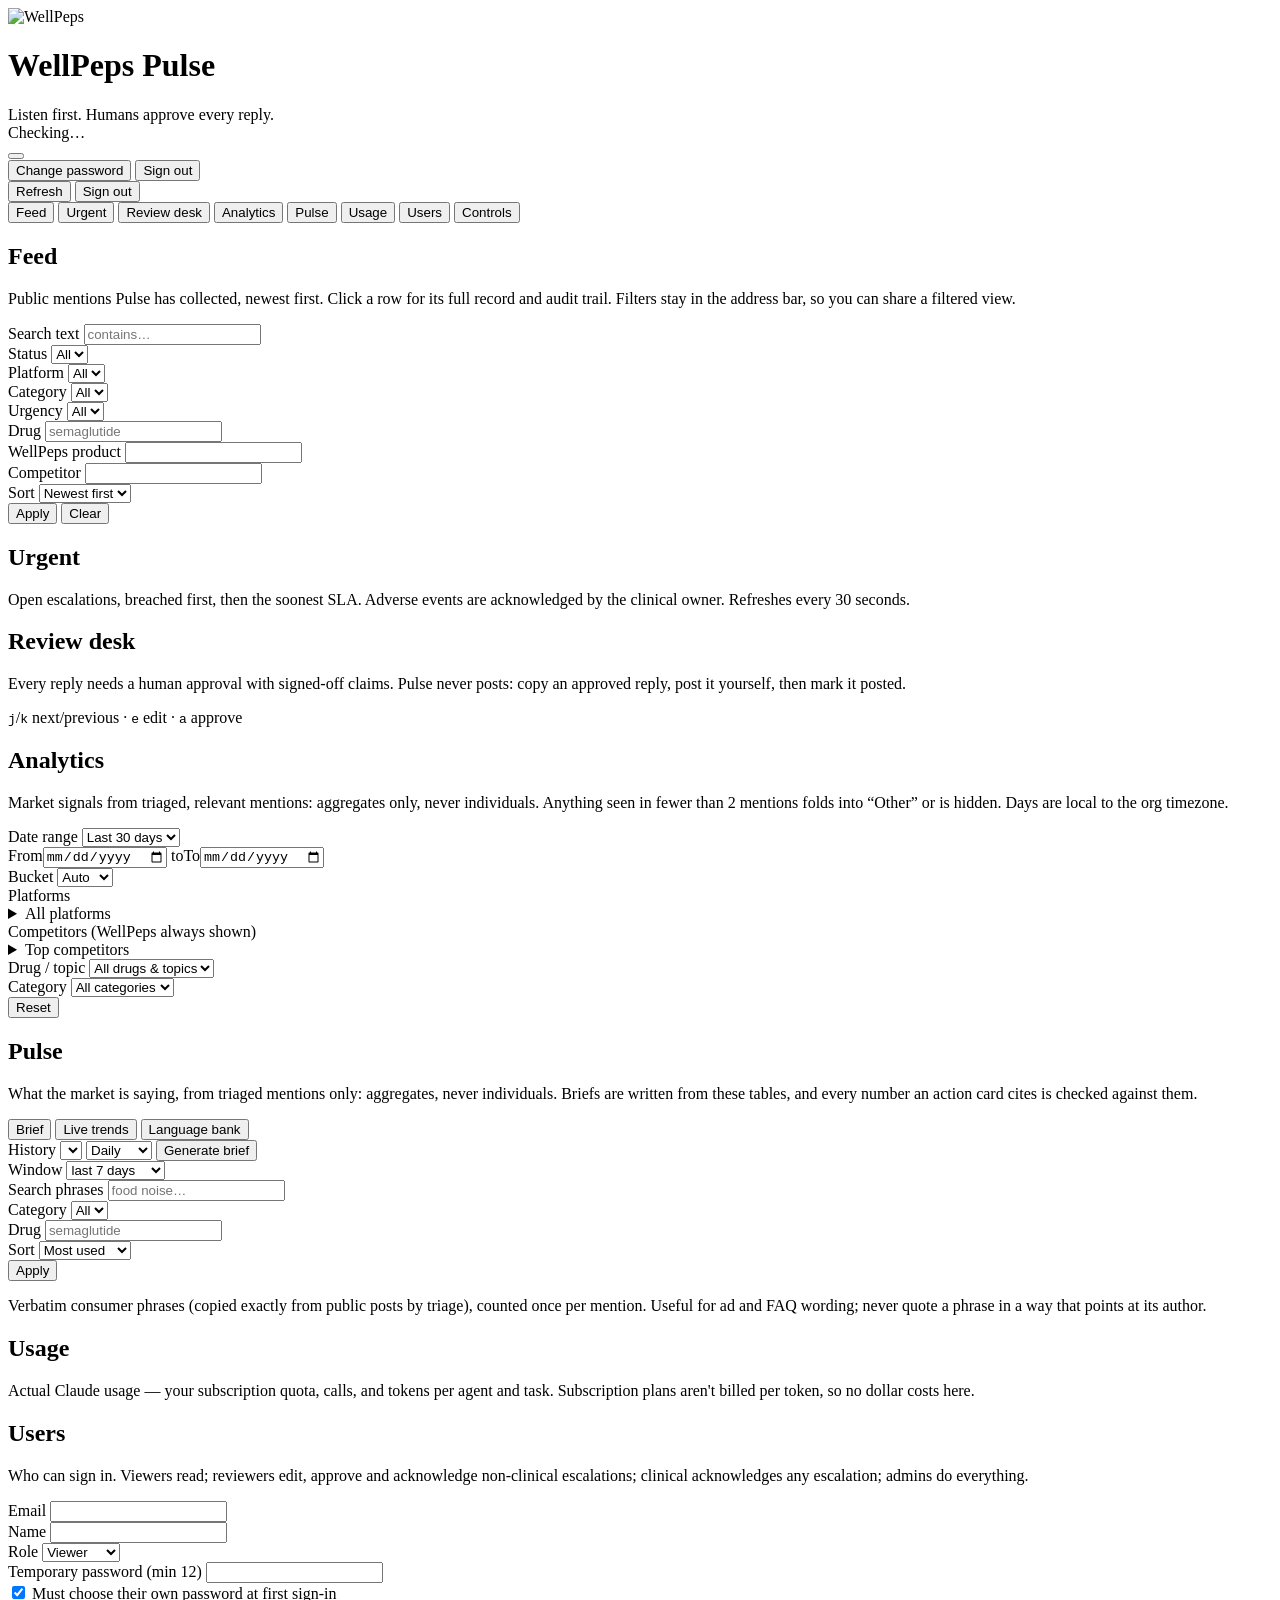
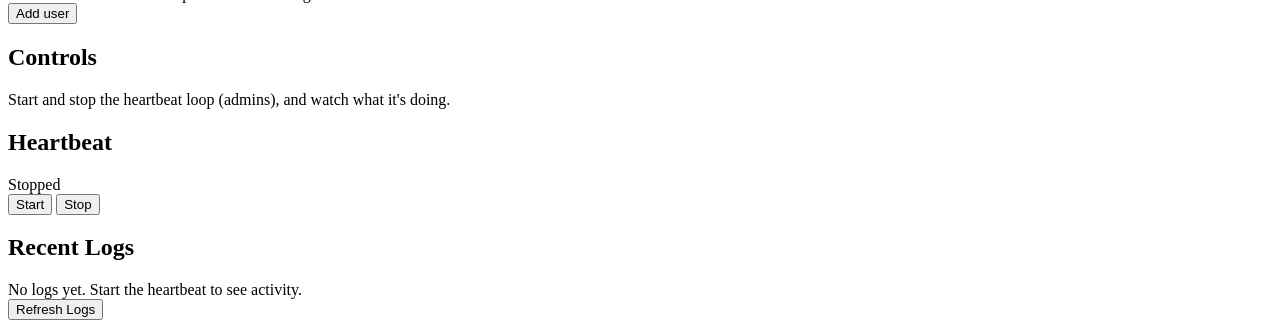
==== harvey/web/index.html @ 79c63e7a "feat: change and reset passwords with forced change on first sign-in - Change my password: header us" ====
<!DOCTYPE html>
<html lang="en">
<head>
<meta charset="UTF-8">
<meta name="viewport" content="width=device-width, initial-scale=1.0">
<title>WellPeps Pulse</title>
<link rel="icon" type="image/png" sizes="32x32" href="/static/brand/favicon-32.png">
<link rel="apple-touch-icon" href="/static/brand/favicon-180.png">
<link rel="preload" href="/static/fonts/inter-latin-400-normal.woff2" as="font" type="font/woff2" crossorigin>
<link rel="stylesheet" href="/static/app.css">
</head>
<body>

<header>
  <div class="brand">
    <img class="brand-logo" src="/static/brand/wellpeps-logo.png" width="183" height="36" alt="WellPeps">
    <div class="brand-text">
      <h1><span class="visually-hidden">WellPeps </span>Pulse</h1>
      <div class="tagline">Listen first. Humans approve every reply.</div>
    </div>
  </div>
  <div class="header-controls">
    <div class="harvey-status" id="header-status">
      <span class="status-dot stopped" id="header-dot"></span>
      <span id="header-status-text">Checking…</span>
    </div>
    <div class="user-menu-wrap">
      <button type="button" class="user-chip" id="user-chip" data-action="user-menu" aria-haspopup="menu"
        aria-expanded="false" aria-controls="user-menu"></button>
      <div class="user-menu hidden" id="user-menu" role="menu" aria-label="Account">
        <button type="button" role="menuitem" data-action="pw-open">Change password</button>
        <button type="button" role="menuitem" data-action="logout">Sign out</button>
      </div>
    </div>
    <button class="refresh-btn" data-action="refresh">Refresh</button>
    <button class="refresh-btn" data-action="logout">Sign out</button>
  </div>
</header>

<nav aria-label="Sections">
  <button class="active" data-tab="feed" aria-current="page">Feed</button>
  <button data-tab="urgent">Urgent<span class="nav-count" id="nav-urgent" aria-label="open urgent items"></span></button>
  <button data-tab="review">Review desk<span class="nav-count" id="nav-review"></span></button>
  <button data-tab="analytics">Analytics</button>
  <button data-tab="pulse">Pulse</button>
  <button data-tab="usage">Usage</button>
  <button data-tab="users" class="hidden" id="nav-users">Users</button>
  <button data-tab="controls">Controls</button>
</nav>

<main>

<!-- Feed: every collected mention -->
<div id="feed" class="section active">
  <div class="section-head">
    <h2>Feed</h2>
    <p>Public mentions Pulse has collected, newest first. Click a row for its full record and audit trail. Filters stay in the address bar, so you can share a filtered view.</p>
  </div>
  <div class="urgent-banner hidden" id="urgent-banner" role="status"></div>
  <form class="form-row" id="feed-filters">
    <div class="form-group"><label class="form-label" for="f-q">Search text</label>
      <input class="form-input" id="f-q" name="q" type="search" placeholder="contains…"></div>
    <div class="form-group"><label class="form-label" for="f-status">Status</label>
      <select class="form-input" id="f-status" name="status"><option value="">All</option></select></div>
    <div class="form-group"><label class="form-label" for="f-platform">Platform</label>
      <select class="form-input" id="f-platform" name="platform"><option value="">All</option></select></div>
    <div class="form-group"><label class="form-label" for="f-category">Category</label>
      <select class="form-input" id="f-category" name="category"><option value="">All</option></select></div>
    <div class="form-group"><label class="form-label" for="f-urgency">Urgency</label>
      <select class="form-input" id="f-urgency" name="urgency"><option value="">All</option></select></div>
    <div class="form-group"><label class="form-label" for="f-drug">Drug</label>
      <input class="form-input" id="f-drug" name="drug" placeholder="semaglutide"></div>
    <div class="form-group"><label class="form-label" for="f-product">WellPeps product</label>
      <input class="form-input" id="f-product" name="product"></div>
    <div class="form-group"><label class="form-label" for="f-competitor">Competitor</label>
      <input class="form-input" id="f-competitor" name="competitor"></div>
    <div class="form-group fg-narrow"><label class="form-label" for="f-sort">Sort</label>
      <select class="form-input" id="f-sort" name="sort"><option value="newest">Newest first</option><option value="oldest">Oldest first</option></select></div>
    <div class="form-group form-actions"><button class="btn btn-secondary" type="submit">Apply</button>
      <button class="btn btn-ghost" type="button" data-action="feed-clear">Clear</button></div>
  </form>
  <div id="feed-summary" class="breakdown"></div>
  <div id="feed-list"></div>
  <div class="pager" id="feed-pager"></div>
</div>


<!-- Urgent: open escalations, breached first -->
<div id="urgent" class="section">
  <div class="section-head">
    <h2>Urgent</h2>
    <p>Open escalations, breached first, then the soonest SLA. Adverse events are acknowledged by the clinical owner. Refreshes every 30 seconds.</p>
  </div>
  <div id="urgent-list"></div>
</div>

<!-- Review desk: drafts waiting on a human, and approved replies to post by hand -->
<div id="review" class="section">
  <div class="section-head">
    <h2>Review desk</h2>
    <p>Every reply needs a human approval with signed-off claims. Pulse never posts: copy an approved reply, post it yourself, then mark it posted.</p>
  </div>
  <div class="desk">
    <div class="desk-list" id="review-list"></div>
    <div class="desk-pane" id="review-pane"></div>
  </div>
  <p class="kbd-hint"><kbd>j</kbd>/<kbd>k</kbd> next/previous &middot; <kbd>e</kbd> edit &middot; <kbd>a</kbd> approve</p>
</div>

<!-- Analytics: graphic market intelligence (aggregates only) -->
<div id="analytics" class="section">
  <div class="section-head">
    <h2>Analytics</h2>
    <p>Market signals from triaged, relevant mentions: aggregates only, never individuals. Anything seen in fewer than 2 mentions folds into “Other” or is hidden. Days are local to <span id="an-tz">the org timezone</span>.</p>
  </div>
  <form class="an-filters" id="an-filters" aria-label="Analytics filters">
    <div class="form-group"><label class="form-label" for="an-range">Date range</label>
      <select class="form-input" id="an-range">
        <option value="7">Last 7 days</option><option value="30" selected>Last 30 days</option>
        <option value="90">Last 90 days</option><option value="custom">Custom…</option>
      </select></div>
    <div class="form-group an-custom hidden" id="an-custom">
      <span class="an-dates"><label class="visually-hidden" for="an-from">From</label><input class="form-input" type="date" id="an-from">
      <span class="muted">to</span><label class="visually-hidden" for="an-to">To</label><input class="form-input" type="date" id="an-to"></span></div>
    <div class="form-group"><label class="form-label" for="an-bucket">Bucket</label>
      <select class="form-input" id="an-bucket">
        <option value="auto">Auto</option><option value="day">Day</option><option value="week">Week</option>
      </select></div>
    <div class="form-group"><span class="form-label" id="an-platform-label">Platforms</span>
      <details class="multi" aria-labelledby="an-platform-label"><summary class="form-input" id="an-platform-sum">All platforms</summary>
        <div class="check-list" id="an-platform-list"></div></details></div>
    <div class="form-group"><span class="form-label" id="an-competitor-label">Competitors <span class="muted">(WellPeps always shown)</span></span>
      <details class="multi" aria-labelledby="an-competitor-label"><summary class="form-input" id="an-competitor-sum">Top competitors</summary>
        <div class="check-list" id="an-competitor-list"></div></details></div>
    <div class="form-group"><label class="form-label" for="an-drug">Drug / topic</label>
      <select class="form-input" id="an-drug"><option value="">All drugs &amp; topics</option></select></div>
    <div class="form-group"><label class="form-label" for="an-category">Category</label>
      <select class="form-input" id="an-category"><option value="">All categories</option></select></div>
    <div class="form-group form-actions"><button class="btn btn-ghost" type="button" data-action="an-reset">Reset</button></div>
  </form>
  <p class="an-error hidden" id="an-error" role="alert"></p>
  <div class="an-tiles" id="an-tiles" aria-live="polite"></div>
  <div class="an-grid" id="an-grid"></div>
</div>

<!-- Pulse: market trends, briefs, language bank (aggregates only) -->
<div id="pulse" class="section">
  <div class="section-head">
    <h2>Pulse</h2>
    <p>What the market is saying, from triaged mentions only: aggregates, never individuals. Briefs are written from these tables, and every number an action card cites is checked against them.</p>
  </div>
  <div class="pulse-bar">
    <div class="seg" role="tablist">
      <button class="active" data-action="pulse-view" data-view="brief">Brief</button>
      <button data-action="pulse-view" data-view="live">Live trends</button>
      <button data-action="pulse-view" data-view="bank">Language bank</button>
    </div>
    <div class="pulse-tools" id="pulse-brief-tools">
      <label class="form-label" for="pulse-history">History</label>
      <select class="form-input" id="pulse-history"></select>
      <span class="admin-only hidden" id="pulse-generate-tools">
        <select class="form-input" id="pulse-period" aria-label="Brief period">
          <option value="daily">Daily</option><option value="weekly">Weekly</option>
        </select>
        <button class="btn btn-secondary btn-sm" data-action="pulse-generate">Generate brief</button>
      </span>
    </div>
    <div class="pulse-tools hidden" id="pulse-live-tools">
      <label class="form-label" for="pulse-days">Window</label>
      <select class="form-input" id="pulse-days">
        <option value="1">last 24 hours</option><option value="7" selected>last 7 days</option>
        <option value="30">last 30 days</option>
      </select>
    </div>
  </div>
  <div class="pulse-view" id="pulse-brief"></div>
  <div class="pulse-view hidden" id="pulse-live"></div>
  <div class="pulse-view hidden" id="pulse-bank">
    <form class="form-row" id="bank-filters">
      <div class="form-group"><label class="form-label" for="b-q">Search phrases</label>
        <input class="form-input" id="b-q" name="q" type="search" placeholder="food noise…"></div>
      <div class="form-group"><label class="form-label" for="b-category">Category</label>
        <select class="form-input" id="b-category" name="category"><option value="">All</option></select></div>
      <div class="form-group"><label class="form-label" for="b-drug">Drug</label>
        <input class="form-input" id="b-drug" name="drug" placeholder="semaglutide"></div>
      <div class="form-group"><label class="form-label" for="b-sort">Sort</label>
        <select class="form-input" id="b-sort" name="sort"><option value="count">Most used</option><option value="recent">Most recent</option></select></div>
      <div class="form-group"><button class="btn btn-secondary" type="submit">Apply</button></div>
    </form>
    <p class="muted bank-note">Verbatim consumer phrases (copied exactly from public posts by triage), counted once per mention. Useful for ad and FAQ wording; never quote a phrase in a way that points at its author.</p>
    <div id="bank-list"></div>
    <div class="pager" id="bank-pager"></div>
  </div>
</div>

<!-- Usage -->
<div id="usage" class="section">
  <div class="section-head"><h2>Usage</h2><p>Actual Claude usage — your subscription quota, calls, and tokens per agent and task. Subscription plans aren't billed per token, so no dollar costs here.</p></div>
  <div id="usage-quota" class="card hidden"></div>
  <div class="stats-grid" id="usage-stats"></div>
  <div class="card hidden" id="usage-daily"></div>
  <div id="usage-tables"></div>
</div>

<!-- Users (admin) -->
<div id="users" class="section">
  <div class="section-head"><h2>Users</h2><p>Who can sign in. Viewers read; reviewers edit, approve and acknowledge non-clinical escalations; clinical acknowledges any escalation; admins do everything.</p></div>
  <form class="card form-row" id="user-form">
    <div class="form-group"><label class="form-label" for="u-email">Email</label>
      <input class="form-input" id="u-email" name="email" type="email" required></div>
    <div class="form-group"><label class="form-label" for="u-name">Name</label>
      <input class="form-input" id="u-name" name="name" required></div>
    <div class="form-group"><label class="form-label" for="u-role">Role</label>
      <select class="form-input" id="u-role" name="role">
        <option value="viewer">Viewer</option><option value="reviewer">Reviewer</option>
        <option value="clinical">Clinical</option><option value="admin">Admin</option>
      </select></div>
    <div class="form-group"><label class="form-label" for="u-password">Temporary password (min 12)</label>
      <input class="form-input" id="u-password" name="password" type="password" minlength="12" autocomplete="new-password" required></div>
    <div class="form-group form-check"><label for="u-force"><input type="checkbox" id="u-force" name="must_change_password" checked>
      Must choose their own password at first sign-in</label></div>
    <div class="form-group"><button class="btn btn-primary" type="submit">Add user</button></div>
  </form>
  <div id="users-list"></div>
</div>

<!-- Controls -->
<div id="controls" class="section">
  <div class="section-head"><h2>Controls</h2><p>Start and stop the heartbeat loop (admins), and watch what it's doing.</p></div>
  <div class="control-panel">
    <div class="card">
      <h2>Heartbeat</h2>
      <div class="status-big" id="control-status">
        <div class="dot stopped" id="control-dot"></div>
        <span class="label stopped" id="control-label">Stopped</span>
      </div>
      <div class="status-meta" id="control-meta"></div>
      <div class="btn-group">
        <button class="btn btn-primary" id="btn-start" data-action="start">Start</button>
        <button class="btn btn-danger hidden" id="btn-stop" data-action="stop">Stop</button>
      </div>
    </div>
    <div class="card">
      <h2>Recent Logs</h2>
      <div class="log-viewer" id="log-viewer">No logs yet. Start the heartbeat to see activity.</div>
      <div class="btn-group">
        <button class="btn btn-secondary btn-sm" data-action="logs">Refresh Logs</button>
      </div>
    </div>
  </div>
</div>

</main>

<aside class="drawer hidden" id="drawer" aria-label="Mention detail"></aside>

<!-- Change password (any user). In forced mode it cannot be dismissed. -->
<dialog class="modal" id="pw-dialog" aria-labelledby="pw-title" aria-describedby="pw-lede">
  <form class="modal-body" id="pw-form" novalidate>
    <h2 id="pw-title">Change password</h2>
    <p class="lede" id="pw-lede">Every other session you have open is signed out.</p>
    <input class="visually-hidden" id="pw-username" type="email" autocomplete="username" tabindex="-1" aria-hidden="true" readonly>
    <div class="form-group"><label class="form-label" for="pw-current">Current password</label>
      <div class="pw-field"><input class="form-input" id="pw-current" type="password" autocomplete="current-password" maxlength="1024" required>
        <button type="button" class="pw-toggle" data-action="pw-toggle" data-target="pw-current" aria-pressed="false" aria-label="Show password">Show</button></div></div>
    <div class="form-group"><label class="form-label" for="pw-new">New password</label>
      <div class="pw-field"><input class="form-input" id="pw-new" type="password" autocomplete="new-password" maxlength="1024" required minlength="12" aria-describedby="pw-hint">
        <button type="button" class="pw-toggle" data-action="pw-toggle" data-target="pw-new" aria-pressed="false" aria-label="Show password">Show</button></div></div>
    <div class="form-group"><label class="form-label" for="pw-confirm">Confirm new password</label>
      <div class="pw-field"><input class="form-input" id="pw-confirm" type="password" autocomplete="new-password" maxlength="1024" required minlength="12">
        <button type="button" class="pw-toggle" data-action="pw-toggle" data-target="pw-confirm" aria-pressed="false" aria-label="Show password">Show</button></div></div>
    <p class="form-hint" id="pw-hint">At least 12 characters. Not your email address and not your current password.</p>
    <p class="form-error hidden" id="pw-error" role="alert"></p>
    <div class="modal-actions">
      <button type="button" class="btn btn-ghost hidden" id="pw-signout" data-action="logout">Sign out</button>
      <button type="button" class="btn btn-ghost" id="pw-cancel" data-action="pw-cancel">Cancel</button>
      <button type="submit" class="btn btn-primary" id="pw-submit">Change password</button>
    </div>
  </form>
</dialog>

<!-- Admin: set a temporary password for someone else. -->
<dialog class="modal" id="reset-dialog" aria-labelledby="reset-title" aria-describedby="reset-lede">
  <form class="modal-body" id="reset-form" novalidate>
    <h2 id="reset-title">Reset password</h2>
    <p class="lede" id="reset-lede"></p>
    <div class="form-group"><label class="form-label" for="reset-password">Temporary password</label>
      <div class="pw-field"><input class="form-input" id="reset-password" type="password" autocomplete="new-password" maxlength="1024" required minlength="12" aria-describedby="reset-hint">
        <button type="button" class="pw-toggle" data-action="pw-toggle" data-target="reset-password" aria-pressed="false" aria-label="Show password">Show</button></div></div>
    <div class="btn-group tight">
      <button type="button" class="btn btn-secondary btn-sm" data-action="reset-generate">Generate</button>
      <button type="button" class="btn btn-secondary btn-sm hidden" id="reset-copy" data-action="reset-copy">Copy</button>
      <span class="muted form-hint" id="reset-copied" role="status"></span>
    </div>
    <p class="form-hint" id="reset-hint">At least 12 characters. Give it to them in person or over a private channel; it is shown only here, once. All their sessions end now, and they must choose their own password at next sign-in.</p>
    <p class="form-error hidden" id="reset-error" role="alert"></p>
    <div class="modal-actions">
      <button type="button" class="btn btn-ghost" data-action="reset-cancel">Cancel</button>
      <button type="submit" class="btn btn-danger" id="reset-submit">Reset password</button>
    </div>
  </form>
</dialog>


<script src="/static/labels.js"></script>
<script src="/static/app.js"></script>
<script src="/static/password.js"></script>
<script src="/static/feed.js"></script>
<script src="/static/pulse.js"></script>
<script src="/static/charts.js"></script>
<script src="/static/analytics.js"></script>
</body>
</html>
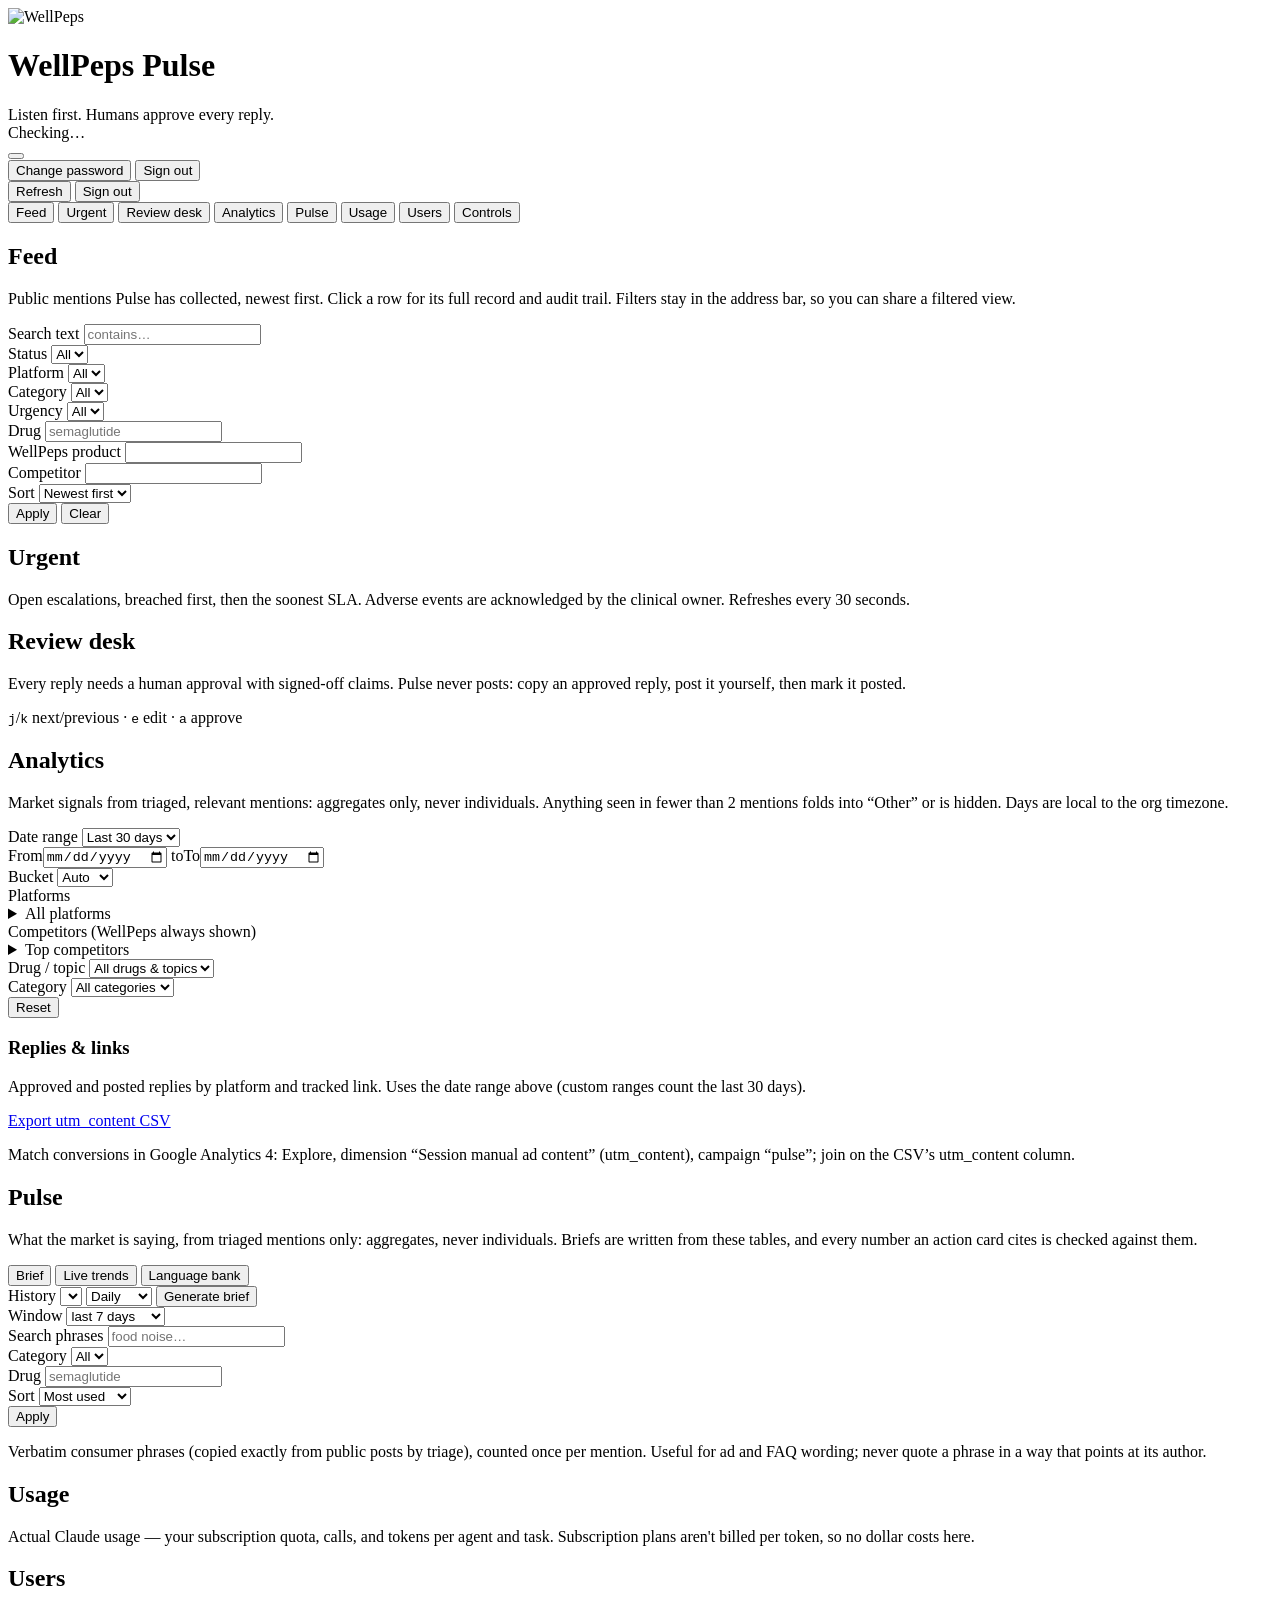
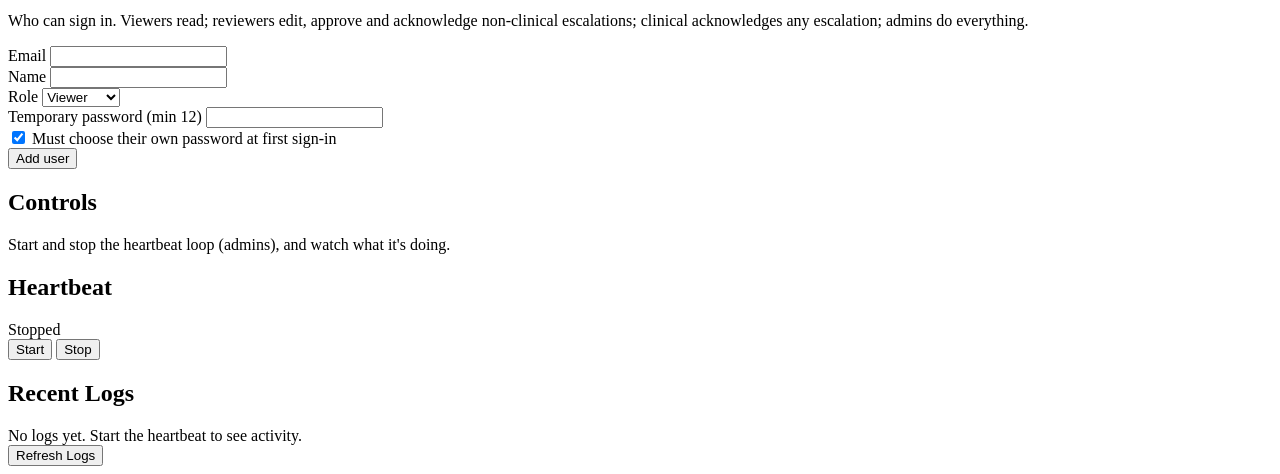
==== commit 9c21c7b2: "feat: conversion-focused reply playbook with tracked guide links - Claims: CLM-PRICE-FOLLOWUP, CLM-P" ====
--- a/harvey/web/index.html
+++ b/harvey/web/index.html
@@ -141,6 +141,14 @@
   <p class="an-error hidden" id="an-error" role="alert"></p>
   <div class="an-tiles" id="an-tiles" aria-live="polite"></div>
   <div class="an-grid" id="an-grid"></div>
+  <section class="card an-card rp-card" id="rp-card" aria-labelledby="rp-title">
+    <div class="an-card-head"><div><h3 class="an-title" id="rp-title">Replies &amp; links</h3>
+      <p class="an-takeaway" id="rp-take">Approved and posted replies by platform and tracked link. Uses the date range above (custom ranges count the last 30 days).</p></div>
+      <div class="an-card-tools"><a class="btn btn-ghost btn-sm" id="rp-csv" href="/api/analytics/replies?format=csv" download>Export utm_content CSV</a></div></div>
+    <div class="an-extra" id="rp-tiles"></div>
+    <div class="rp-tables" id="rp-tables"></div>
+    <p class="an-note muted">Match conversions in Google Analytics 4: Explore, dimension &ldquo;Session manual ad content&rdquo; (utm_content), campaign &ldquo;pulse&rdquo;; join on the CSV&rsquo;s utm_content column.</p>
+  </section>
 </div>
 
 <!-- Pulse: market trends, briefs, language bank (aggregates only) -->
@@ -309,5 +317,6 @@
 <script src="/static/pulse.js"></script>
 <script src="/static/charts.js"></script>
 <script src="/static/analytics.js"></script>
+<script src="/static/replies.js"></script>
 </body>
 </html>
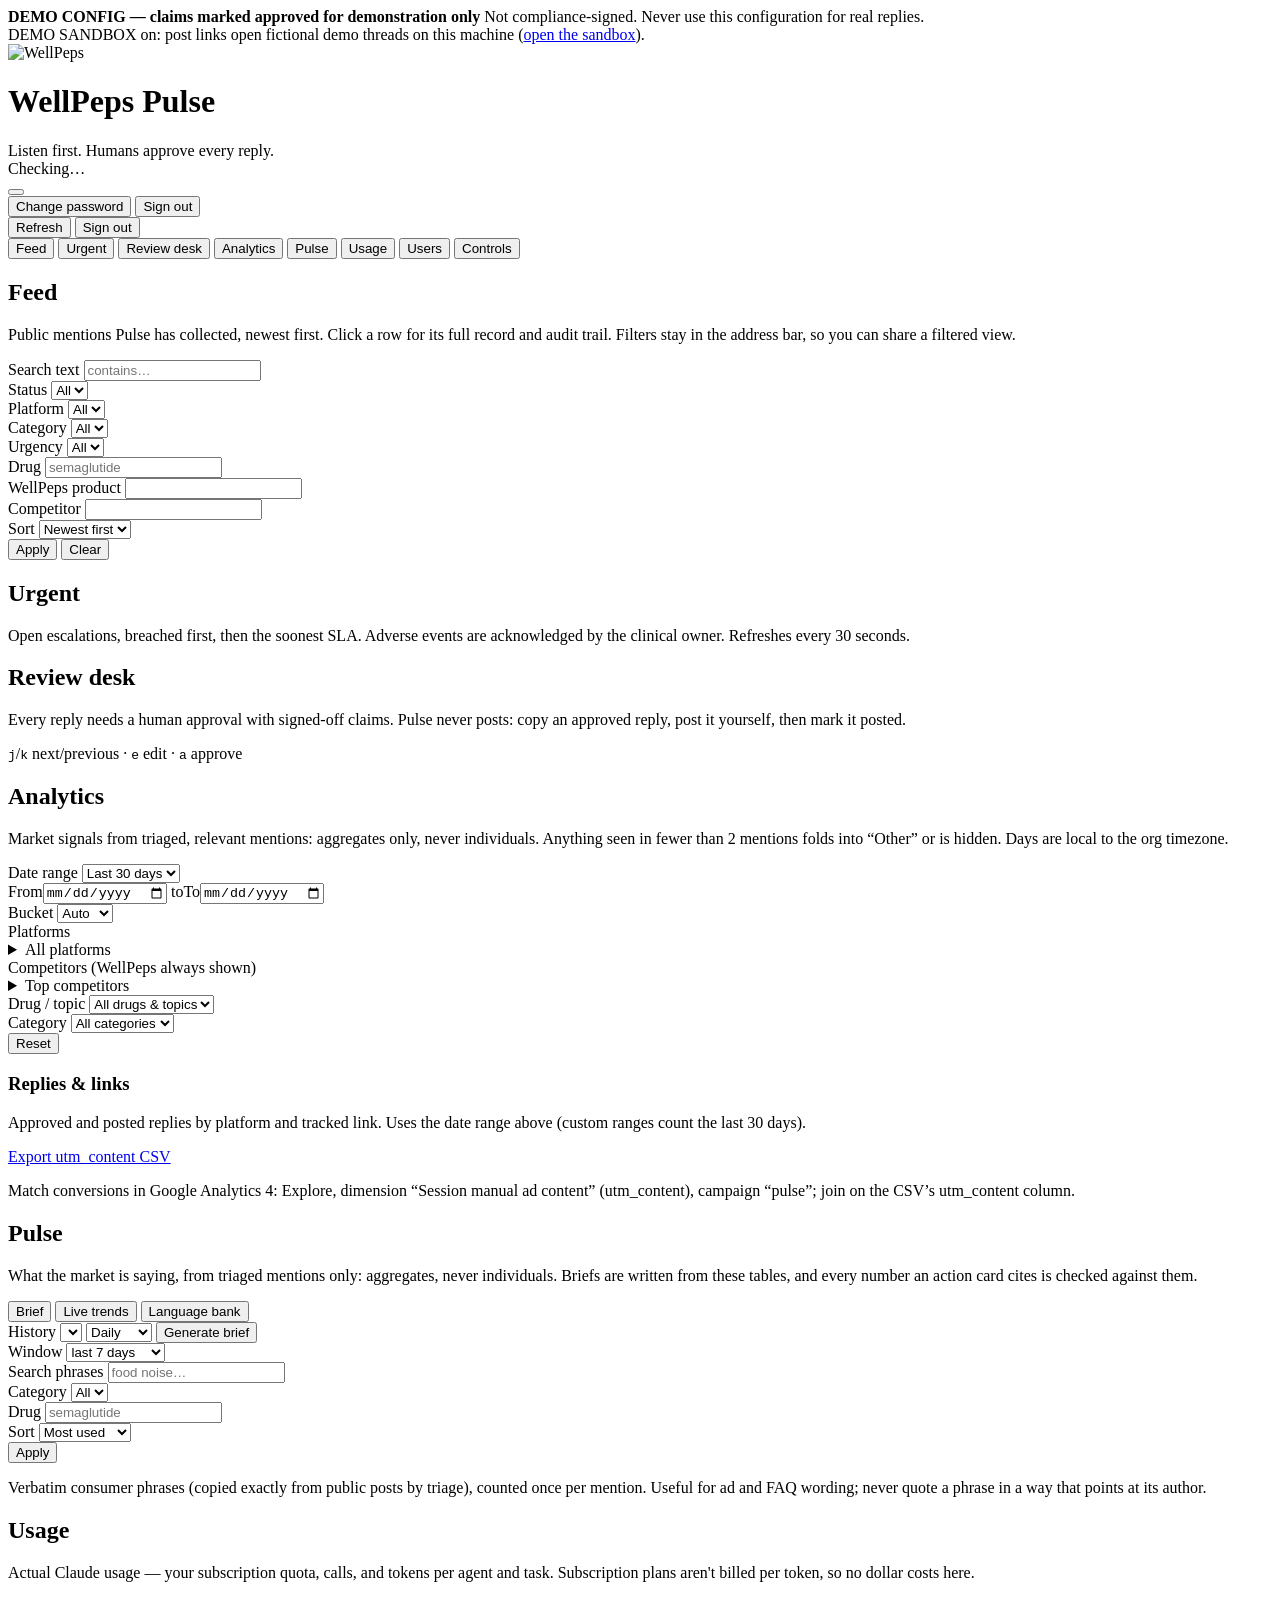
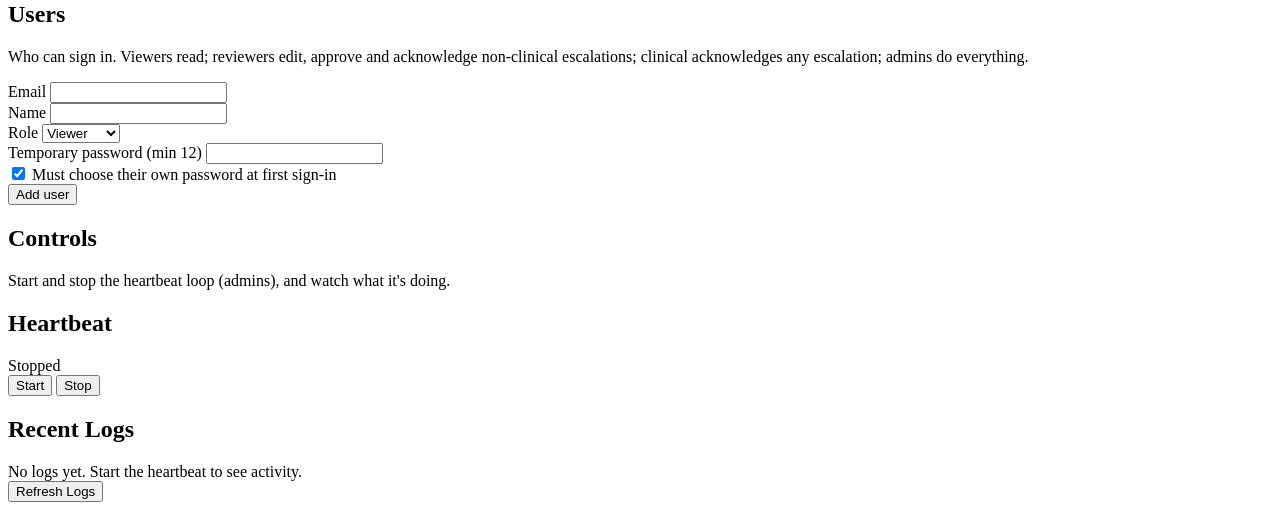
==== commit 2dd658a0: "feat: local demo sandbox for end-to-end reply demos PULSE_DEMO_SANDBOX=true (loopback only, ignored " ====
--- a/harvey/web/index.html
+++ b/harvey/web/index.html
@@ -10,6 +10,14 @@
 <link rel="stylesheet" href="/static/app.css">
 </head>
 <body>
+
+<div class="demo-config-banner hidden" id="demo-config-banner" role="status">
+  <strong>DEMO CONFIG — claims marked approved for demonstration only</strong>
+  <span>Not compliance-signed. Never use this configuration for real replies.</span>
+</div>
+<div class="demo-sandbox-banner hidden" id="demo-sandbox-banner" role="status">
+  DEMO SANDBOX on: post links open fictional demo threads on this machine (<a href="/sandbox" target="_blank" rel="noopener">open the sandbox</a>).
+</div>
 
 <header>
   <div class="brand">
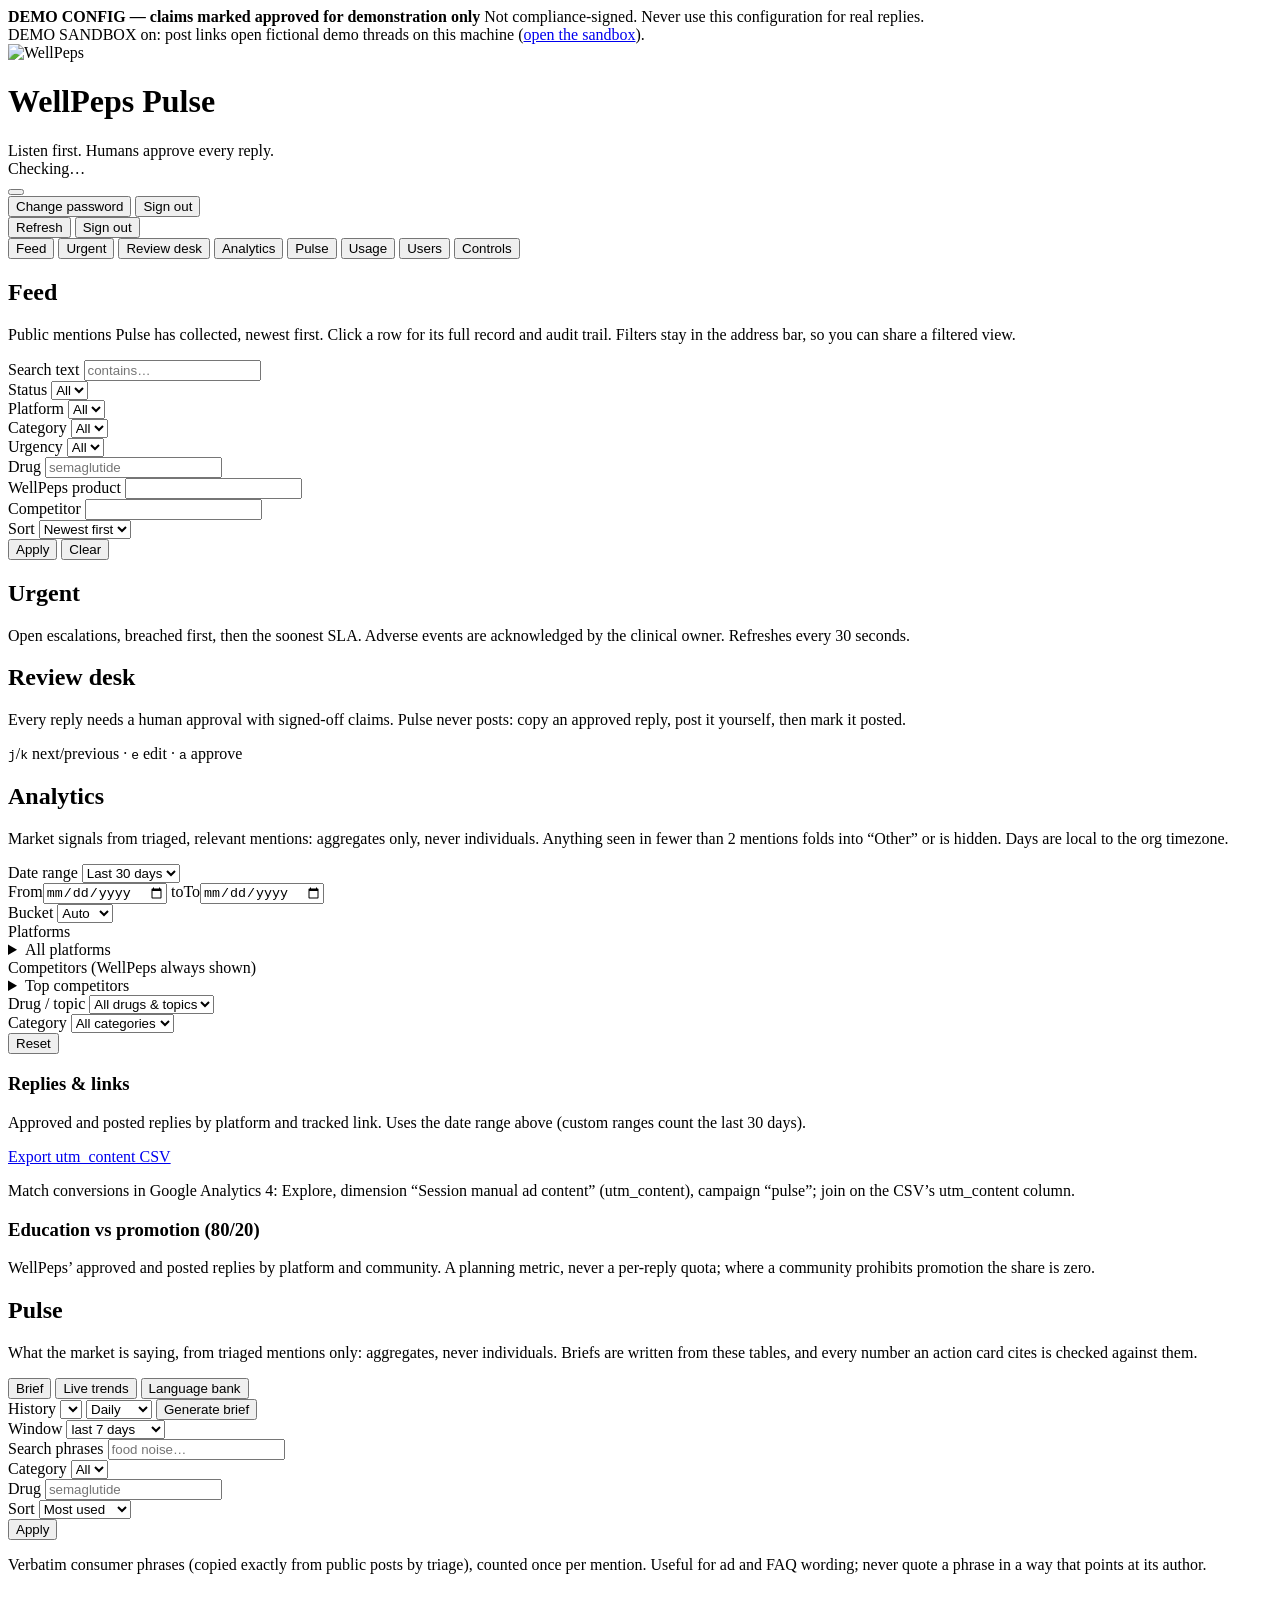
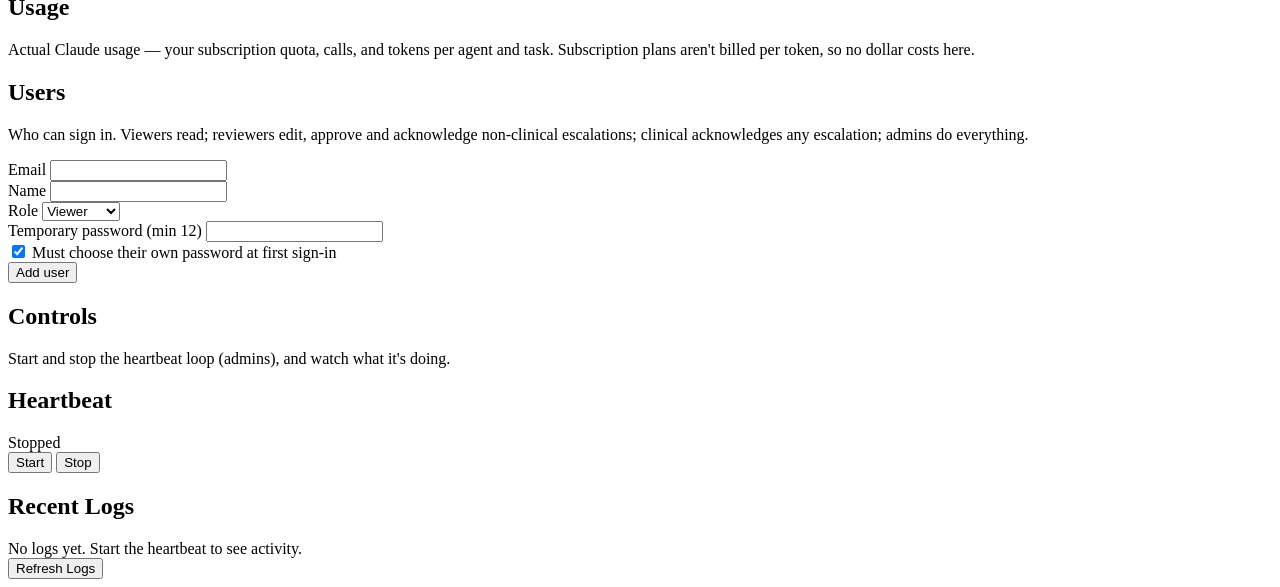
==== commit 602f0cf8: "feat: rules of engagement and competitor/switching protocol from WellPeps guidelines Implements Well" ====
--- a/harvey/web/index.html
+++ b/harvey/web/index.html
@@ -157,6 +157,12 @@
     <div class="rp-tables" id="rp-tables"></div>
     <p class="an-note muted">Match conversions in Google Analytics 4: Explore, dimension &ldquo;Session manual ad content&rdquo; (utm_content), campaign &ldquo;pulse&rdquo;; join on the CSV&rsquo;s utm_content column.</p>
   </section>
+  <section class="card an-card rp-card" id="mix-card" aria-labelledby="mix-title">
+    <div class="an-card-head"><div><h3 class="an-title" id="mix-title">Education vs promotion (80/20)</h3>
+      <p class="an-takeaway" id="mix-take">WellPeps&rsquo; approved and posted replies by platform and community. A planning metric, never a per-reply quota; where a community prohibits promotion the share is zero.</p></div></div>
+    <div class="an-extra" id="mix-tiles"></div>
+    <div class="rp-tables" id="mix-tables"></div>
+  </section>
 </div>
 
 <!-- Pulse: market trends, briefs, language bank (aggregates only) -->
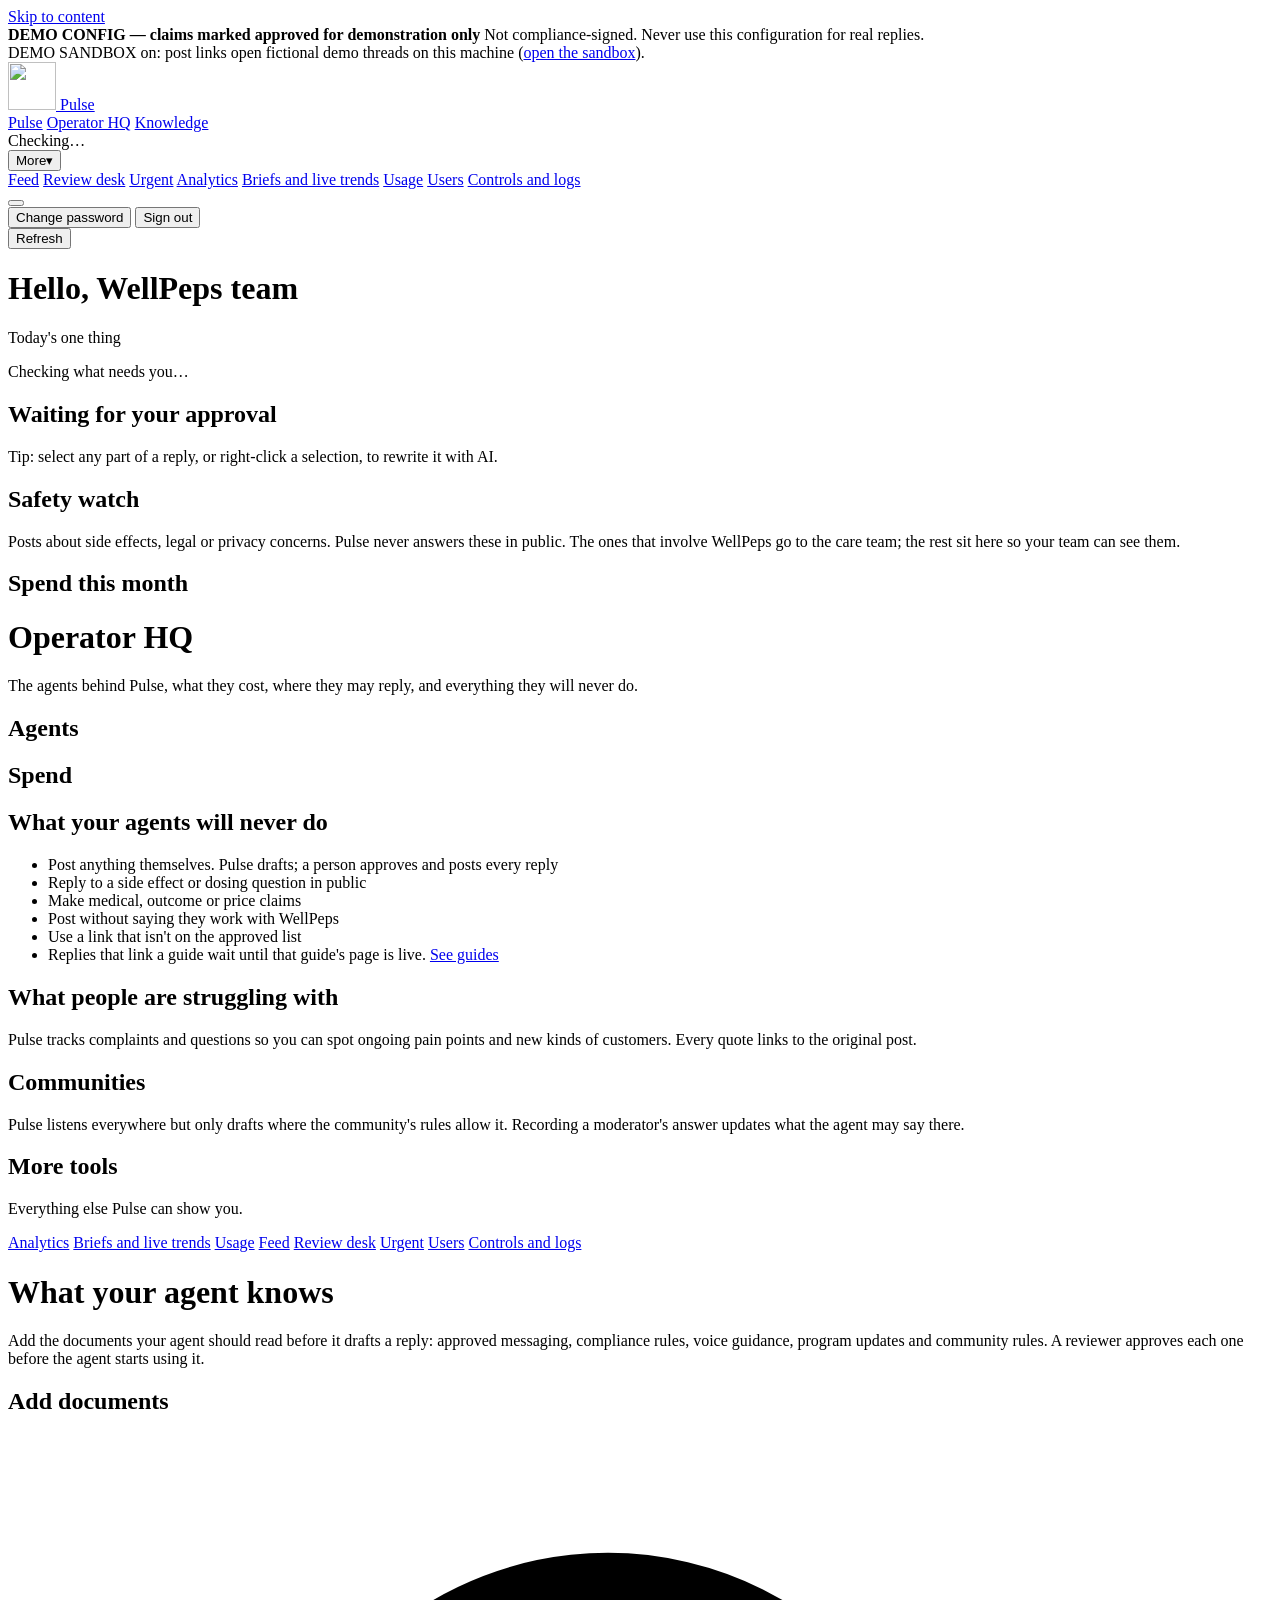
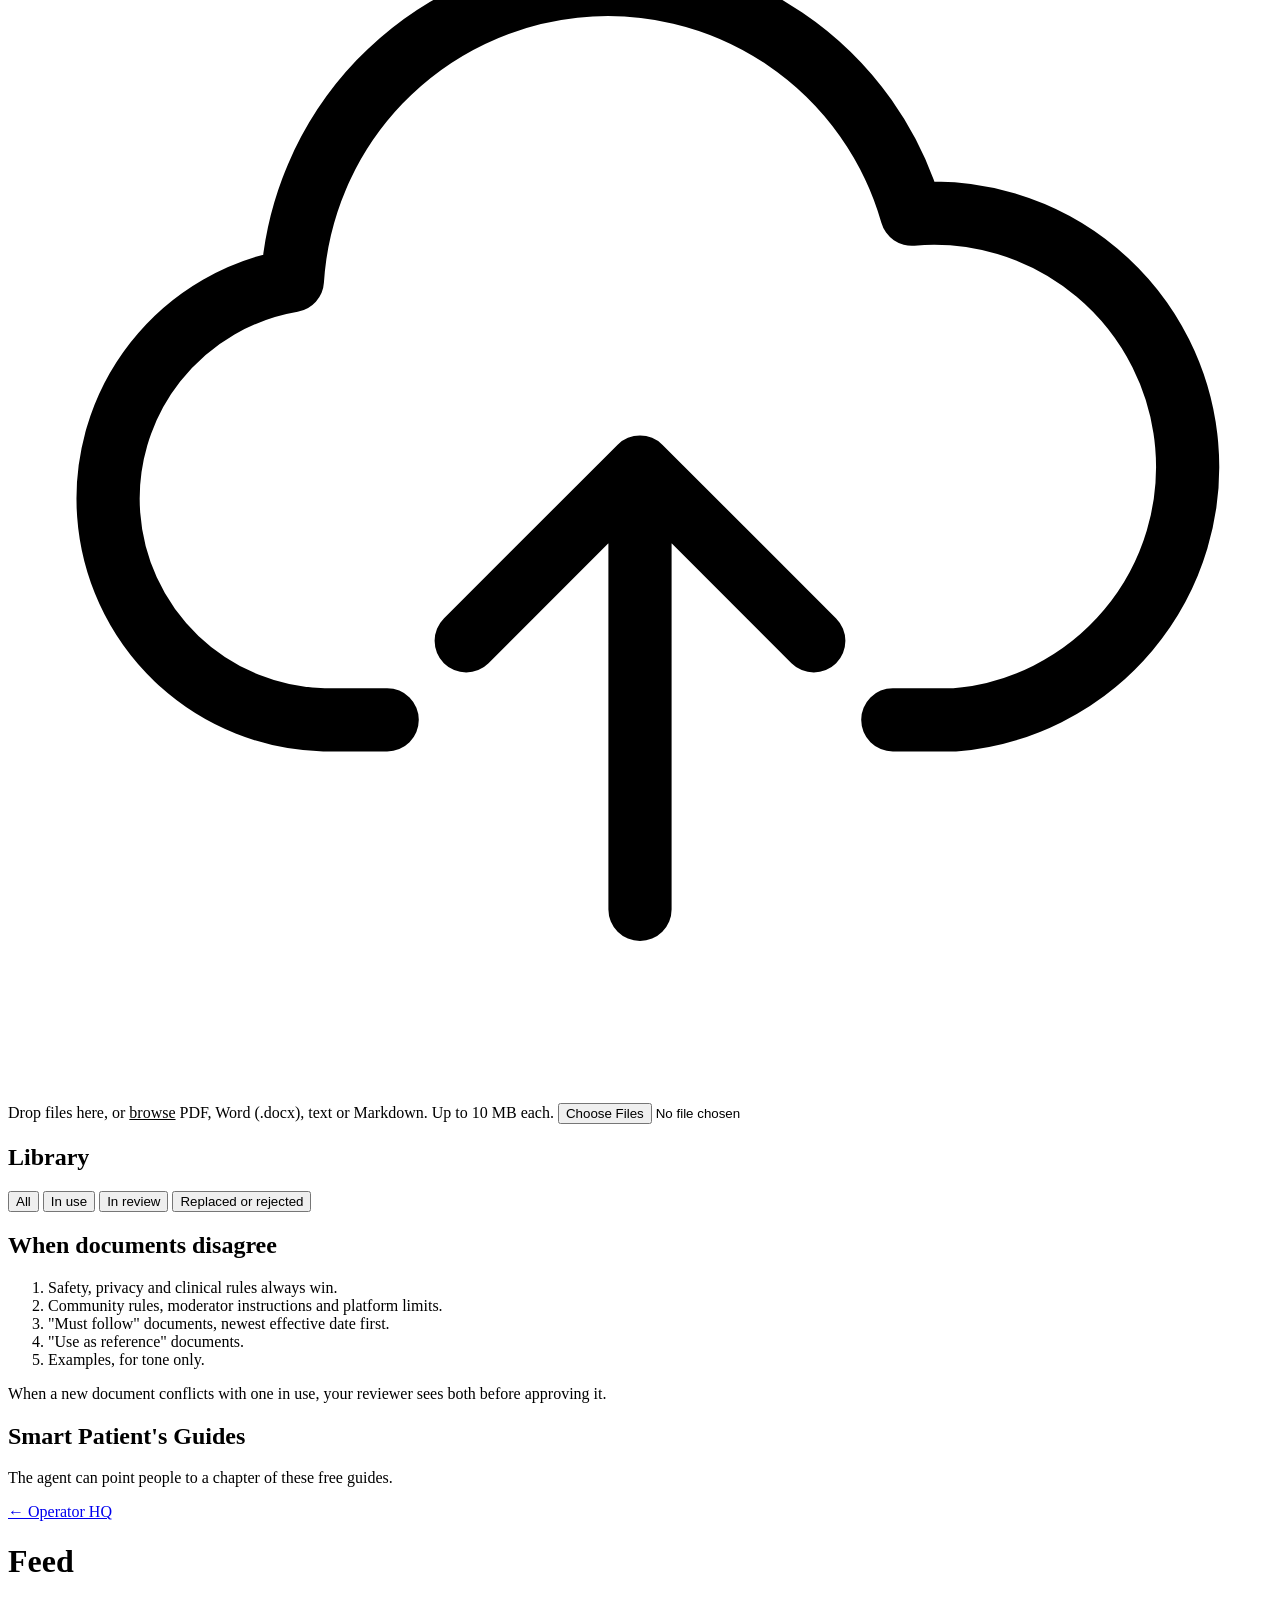
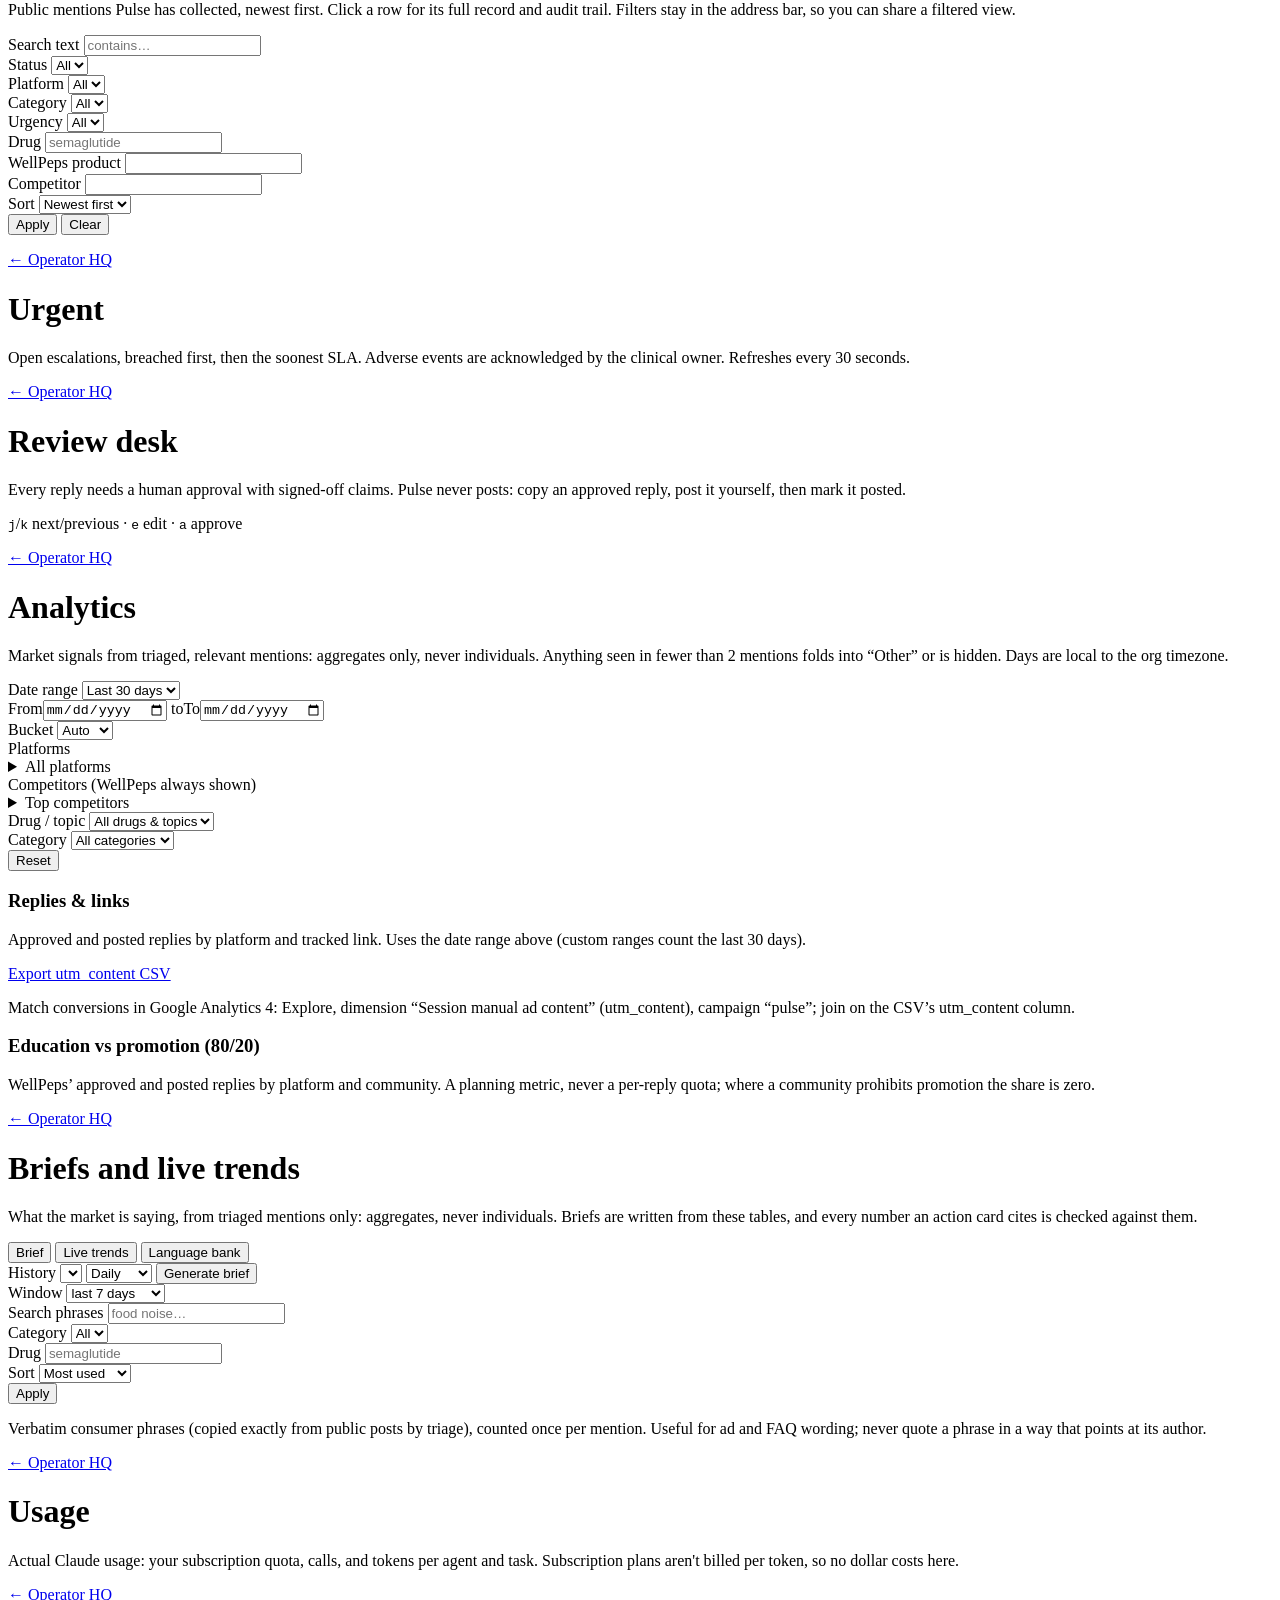
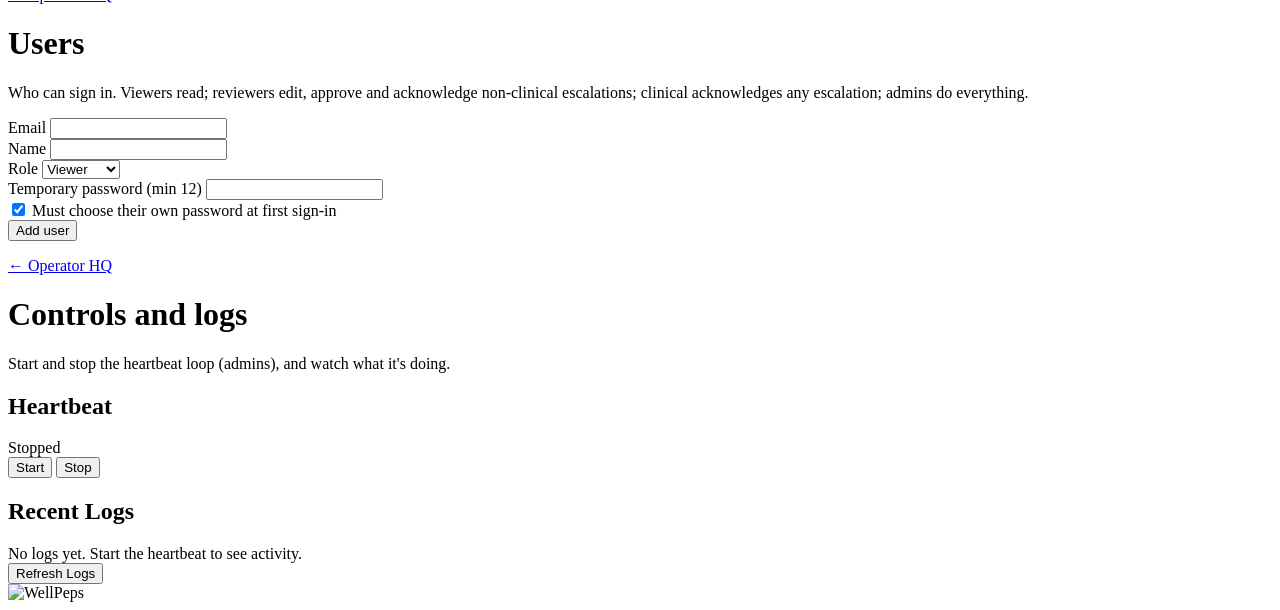
==== commit 04e6a786: "feat: merge the review-desk design, session safeguards and new APIs into Pulse Brings the approved d" ====
--- a/harvey/web/index.html
+++ b/harvey/web/index.html
@@ -2,14 +2,17 @@
 <html lang="en">
 <head>
 <meta charset="UTF-8">
-<meta name="viewport" content="width=device-width, initial-scale=1.0">
+<meta name="viewport" content="width=device-width, initial-scale=1.0, viewport-fit=cover">
 <title>WellPeps Pulse</title>
-<link rel="icon" type="image/png" sizes="32x32" href="/static/brand/favicon-32.png">
-<link rel="apple-touch-icon" href="/static/brand/favicon-180.png">
-<link rel="preload" href="/static/fonts/inter-latin-400-normal.woff2" as="font" type="font/woff2" crossorigin>
+<link rel="icon" type="image/png" sizes="32x32" href="/static/brand/pulse-favicon-32.png">
+<link rel="icon" type="image/png" sizes="16x16" href="/static/brand/pulse-favicon-16.png">
+<link rel="apple-touch-icon" href="/static/brand/pulse-icon.png">
 <link rel="stylesheet" href="/static/app.css">
+<link rel="stylesheet" href="/static/views.css">
 </head>
 <body>
+
+<a class="skip-link" href="#main">Skip to content</a>
 
 <div class="demo-config-banner hidden" id="demo-config-banner" role="status">
   <strong>DEMO CONFIG — claims marked approved for demonstration only</strong>
@@ -19,49 +22,218 @@
   DEMO SANDBOX on: post links open fictional demo threads on this machine (<a href="/sandbox" target="_blank" rel="noopener">open the sandbox</a>).
 </div>
 
-<header>
-  <div class="brand">
-    <img class="brand-logo" src="/static/brand/wellpeps-logo.png" width="183" height="36" alt="WellPeps">
-    <div class="brand-text">
-      <h1><span class="visually-hidden">WellPeps </span>Pulse</h1>
-      <div class="tagline">Listen first. Humans approve every reply.</div>
-    </div>
-  </div>
-  <div class="header-controls">
-    <div class="harvey-status" id="header-status">
-      <span class="status-dot stopped" id="header-dot"></span>
-      <span id="header-status-text">Checking…</span>
-    </div>
-    <div class="user-menu-wrap">
-      <button type="button" class="user-chip" id="user-chip" data-action="user-menu" aria-haspopup="menu"
-        aria-expanded="false" aria-controls="user-menu"></button>
-      <div class="user-menu hidden" id="user-menu" role="menu" aria-label="Account">
-        <button type="button" role="menuitem" data-action="pw-open">Change password</button>
-        <button type="button" role="menuitem" data-action="logout">Sign out</button>
-      </div>
-    </div>
-    <button class="refresh-btn" data-action="refresh">Refresh</button>
-    <button class="refresh-btn" data-action="logout">Sign out</button>
+<header class="top">
+  <div class="top-in">
+    <a class="brand" href="#pulse" aria-label="Pulse home">
+      <img src="/static/brand/pulse-icon.png" alt="" width="48" height="48">
+      <span class="wordmark">Pulse</span>
+    </a>
+    <nav class="switch" aria-label="Main">
+      <a href="#pulse" data-nav="pulse">Pulse<span class="nav-count" id="nav-review" aria-label="replies waiting for approval"></span></a>
+      <a href="#hq" data-nav="hq">Operator HQ</a>
+      <a href="#knowledge" data-nav="knowledge">Knowledge</a>
+    </nav>
+    <div class="top-tools">
+      <div class="harvey-status" id="header-status" role="status">
+        <span class="status-dot stopped" id="header-dot" aria-hidden="true"></span>
+        <span id="header-status-text">Checking…</span>
+      </div>
+      <div class="more-wrap">
+        <button type="button" class="more-btn" id="more-btn" data-action="more-menu" aria-expanded="false"
+          aria-controls="more-menu">More<span class="nav-count" id="nav-urgent" aria-label="open urgent items"></span><span aria-hidden="true">&#9662;</span></button>
+        <div class="pop hidden" id="more-menu" aria-label="More">
+          <a href="#feed" data-tab="feed">Feed</a>
+          <a href="#review" data-tab="review">Review desk</a>
+          <a href="#urgent" data-tab="urgent">Urgent<span class="nav-count" id="nav-urgent-item"></span></a>
+          <a href="#analytics" data-tab="analytics">Analytics</a>
+          <a href="#briefs" data-tab="briefs">Briefs and live trends</a>
+          <a href="#usage" data-tab="usage">Usage</a>
+          <a href="#users" data-tab="users" class="hidden" id="nav-users">Users</a>
+          <a href="#controls" data-tab="controls">Controls and logs</a>
+        </div>
+      </div>
+      <div class="user-menu-wrap">
+        <button type="button" class="user-chip" id="user-chip" data-action="user-menu" aria-haspopup="menu"
+          aria-expanded="false" aria-controls="user-menu"></button>
+        <div class="pop user-menu hidden" id="user-menu" role="menu" aria-label="Account">
+          <button type="button" role="menuitem" data-action="pw-open">Change password</button>
+          <button type="button" role="menuitem" data-action="logout">Sign out</button>
+        </div>
+      </div>
+      <button type="button" class="refresh-btn" data-action="refresh">Refresh</button>
+    </div>
   </div>
 </header>
 
-<nav aria-label="Sections">
-  <button class="active" data-tab="feed" aria-current="page">Feed</button>
-  <button data-tab="urgent">Urgent<span class="nav-count" id="nav-urgent" aria-label="open urgent items"></span></button>
-  <button data-tab="review">Review desk<span class="nav-count" id="nav-review"></span></button>
-  <button data-tab="analytics">Analytics</button>
-  <button data-tab="pulse">Pulse</button>
-  <button data-tab="usage">Usage</button>
-  <button data-tab="users" class="hidden" id="nav-users">Users</button>
-  <button data-tab="controls">Controls</button>
-</nav>
-
-<main>
+<main id="main" tabindex="-1">
+
+<!-- Pulse: today's one thing, the approval queue, the safety watch -->
+<div id="pulse" class="section view">
+  <div class="hello">
+    <h1 id="greeting" tabindex="-1">Hello, WellPeps team</h1>
+    <p class="meta" id="today"></p>
+  </div>
+
+  <section class="onething" aria-labelledby="one-h">
+    <p class="label" id="one-h">Today's one thing</p>
+    <p class="big" id="onething-text">Checking what needs you…</p>
+    <div class="actions" id="onething-actions"></div>
+  </section>
+
+  <p class="weekline" id="weekline" aria-label="This week at a glance"></p>
+
+  <section class="panel plain" id="approvals" aria-labelledby="appr-h">
+    <div class="section-head-row">
+      <h2 id="appr-h">Waiting for your approval</h2>
+      <span class="label" id="appr-count"></span>
+    </div>
+    <p class="queue-tip">Tip: select any part of a reply, or right-click a selection, to rewrite it with AI.</p>
+    <div class="queue" id="queue"></div>
+  </section>
+
+  <section class="panel plain" id="watch-panel" aria-labelledby="watch-h">
+    <div class="section-head-row">
+      <h2 id="watch-h">Safety watch</h2>
+      <span class="label" id="watch-count"></span>
+    </div>
+    <p class="note">Posts about side effects, legal or privacy concerns. Pulse never answers these in public. The ones that involve WellPeps go to the care team; the rest sit here so your team can see them.</p>
+    <div class="watch" id="watch"></div>
+  </section>
+
+  <section class="panel" aria-labelledby="live-spend-h">
+    <h2 id="live-spend-h">Spend this month</h2>
+    <div id="pulse-spend" aria-live="polite"></div>
+  </section>
+</div>
+
+<!-- Operator HQ: agents, spend, what people struggle with, communities, guardrails -->
+<div id="hq" class="section view">
+  <div class="hello">
+    <div>
+      <h1 tabindex="-1">Operator HQ</h1>
+      <p class="lede">The agents behind Pulse, what they cost, where they may reply, and everything they will never do.</p>
+    </div>
+  </div>
+
+  <div class="ops-sum" id="hq-sum"></div>
+
+  <div class="grid-2">
+    <section class="panel plain" aria-labelledby="ag-h">
+      <h2 id="ag-h">Agents</h2>
+      <div class="agents" id="hq-agents"></div>
+    </section>
+    <div class="stack">
+      <section class="panel" aria-labelledby="sp-h">
+        <h2 id="sp-h">Spend</h2>
+        <div id="hq-spend" aria-live="polite"></div>
+      </section>
+      <section class="panel" aria-labelledby="gr-h">
+        <h2 id="gr-h">What your agents will never do</h2>
+        <ul class="rules">
+          <li>Post anything themselves. Pulse drafts; a person approves and posts every reply</li>
+          <li>Reply to a side effect or dosing question in public</li>
+          <li>Make medical, outcome or price claims</li>
+          <li>Post without saying they work with WellPeps</li>
+          <li>Use a link that isn't on the approved list</li>
+          <li class="info"><span>Replies that link a guide wait until that guide's page is live. <a href="#knowledge">See guides</a></span></li>
+        </ul>
+      </section>
+    </div>
+  </div>
+
+  <section class="panel" id="insights" aria-labelledby="pp-h">
+    <div class="section-head-row">
+      <h2 id="pp-h">What people are struggling with</h2>
+      <span class="label" id="pp-window"></span>
+    </div>
+    <p class="note">Pulse tracks complaints and questions so you can spot ongoing pain points and new kinds of customers. Every quote links to the original post.</p>
+    <div id="pp-body" aria-live="polite"></div>
+  </section>
+
+  <section class="panel" id="communities" aria-labelledby="cm-h">
+    <div class="section-head-row">
+      <h2 id="cm-h">Communities</h2>
+      <span class="label" id="cm-count"></span>
+    </div>
+    <p class="note">Pulse listens everywhere but only drafts where the community's rules allow it. Recording a moderator's answer updates what the agent may say there.</p>
+    <div id="cm-body" aria-live="polite"></div>
+  </section>
+
+  <section class="panel" aria-labelledby="tools-h">
+    <h2 id="tools-h">More tools</h2>
+    <p class="note">Everything else Pulse can show you.</p>
+    <div class="tool-links" id="hq-tools">
+      <a class="btn btn-secondary" href="#analytics">Analytics</a>
+      <a class="btn btn-secondary" href="#briefs">Briefs and live trends</a>
+      <a class="btn btn-secondary" href="#usage">Usage</a>
+      <a class="btn btn-secondary" href="#feed">Feed</a>
+      <a class="btn btn-secondary" href="#review">Review desk</a>
+      <a class="btn btn-secondary" href="#urgent">Urgent</a>
+      <a class="btn btn-secondary hidden" id="hq-users-link" href="#users">Users</a>
+      <a class="btn btn-secondary" href="#controls">Controls and logs</a>
+    </div>
+  </section>
+</div>
+
+<!-- Knowledge: what the agent knows -->
+<div id="knowledge" class="section view">
+  <div class="hello">
+    <div>
+      <h1 tabindex="-1">What your agent knows</h1>
+      <p class="lede">Add the documents your agent should read before it drafts a reply: approved messaging, compliance rules, voice guidance, program updates and community rules. A reviewer approves each one before the agent starts using it.</p>
+    </div>
+    <div class="stats" id="kn-stats" role="group" aria-label="Knowledge summary"></div>
+  </div>
+
+  <section class="panel plain" aria-labelledby="add-h">
+    <h2 id="add-h">Add documents</h2>
+    <label class="drop" id="kn-drop" for="kn-file">
+      <svg viewBox="0 0 40 40" aria-hidden="true" fill="none" stroke="currentColor" stroke-width="2" stroke-linecap="round" stroke-linejoin="round"><path d="M12 28h-2a7 7 0 0 1-1-13.9A10 10 0 0 1 28.6 12 8 8 0 0 1 30 28h-2"/><path d="M20 20v14M14.5 25.5 20 20l5.5 5.5"/></svg>
+      <span class="big">Drop files here, or <u>browse</u></span>
+      <span class="types">PDF, Word (.docx), text or Markdown. Up to 10 MB each.</span>
+    </label>
+    <input class="visually-hidden" type="file" id="kn-file" multiple accept=".pdf,.docx,.txt,.md">
+    <div class="staged" id="kn-staged" aria-live="polite"></div>
+  </section>
+
+  <section class="panel" aria-labelledby="lib-h">
+    <div class="lib-tools">
+      <h2 id="lib-h">Library</h2>
+      <div class="filter" role="group" aria-label="Filter by status" id="kn-filter">
+        <button type="button" aria-pressed="true" data-f="all">All</button>
+        <button type="button" aria-pressed="false" data-f="active">In use</button>
+        <button type="button" aria-pressed="false" data-f="review">In review</button>
+        <button type="button" aria-pressed="false" data-f="other">Replaced or rejected</button>
+      </div>
+    </div>
+    <div id="kn-lib" aria-live="polite"></div>
+  </section>
+
+  <div class="grid-eq">
+    <section class="panel" aria-labelledby="ord-h">
+      <h2 id="ord-h">When documents disagree</h2>
+      <ol class="order">
+        <li>Safety, privacy and clinical rules always win.</li>
+        <li>Community rules, moderator instructions and platform limits.</li>
+        <li>"Must follow" documents, newest effective date first.</li>
+        <li>"Use as reference" documents.</li>
+        <li>Examples, for tone only.</li>
+      </ol>
+      <p class="note">When a new document conflicts with one in use, your reviewer sees both before approving it.</p>
+    </section>
+    <section class="panel" id="guides" aria-labelledby="gd-h">
+      <h2 id="gd-h">Smart Patient's Guides</h2>
+      <p class="note">The agent can point people to a chapter of these free guides.</p>
+      <div id="kn-guides"></div>
+    </section>
+  </div>
+</div>
 
 <!-- Feed: every collected mention -->
-<div id="feed" class="section active">
+<div id="feed" class="section">
+  <p class="crumb-back"><a href="#hq">&larr; Operator HQ</a></p>
   <div class="section-head">
-    <h2>Feed</h2>
+    <h1 tabindex="-1">Feed</h1>
     <p>Public mentions Pulse has collected, newest first. Click a row for its full record and audit trail. Filters stay in the address bar, so you can share a filtered view.</p>
   </div>
   <div class="urgent-banner hidden" id="urgent-banner" role="status"></div>
@@ -95,8 +267,9 @@
 
 <!-- Urgent: open escalations, breached first -->
 <div id="urgent" class="section">
+  <p class="crumb-back"><a href="#hq">&larr; Operator HQ</a></p>
   <div class="section-head">
-    <h2>Urgent</h2>
+    <h1 tabindex="-1">Urgent</h1>
     <p>Open escalations, breached first, then the soonest SLA. Adverse events are acknowledged by the clinical owner. Refreshes every 30 seconds.</p>
   </div>
   <div id="urgent-list"></div>
@@ -104,8 +277,9 @@
 
 <!-- Review desk: drafts waiting on a human, and approved replies to post by hand -->
 <div id="review" class="section">
+  <p class="crumb-back"><a href="#hq">&larr; Operator HQ</a></p>
   <div class="section-head">
-    <h2>Review desk</h2>
+    <h1 tabindex="-1">Review desk</h1>
     <p>Every reply needs a human approval with signed-off claims. Pulse never posts: copy an approved reply, post it yourself, then mark it posted.</p>
   </div>
   <div class="desk">
@@ -117,8 +291,9 @@
 
 <!-- Analytics: graphic market intelligence (aggregates only) -->
 <div id="analytics" class="section">
+  <p class="crumb-back"><a href="#hq">&larr; Operator HQ</a></p>
   <div class="section-head">
-    <h2>Analytics</h2>
+    <h1 tabindex="-1">Analytics</h1>
     <p>Market signals from triaged, relevant mentions: aggregates only, never individuals. Anything seen in fewer than 2 mentions folds into “Other” or is hidden. Days are local to <span id="an-tz">the org timezone</span>.</p>
   </div>
   <form class="an-filters" id="an-filters" aria-label="Analytics filters">
@@ -166,9 +341,10 @@
 </div>
 
 <!-- Pulse: market trends, briefs, language bank (aggregates only) -->
-<div id="pulse" class="section">
+<div id="briefs" class="section">
+  <p class="crumb-back"><a href="#hq">&larr; Operator HQ</a></p>
   <div class="section-head">
-    <h2>Pulse</h2>
+    <h1 tabindex="-1">Briefs and live trends</h1>
     <p>What the market is saying, from triaged mentions only: aggregates, never individuals. Briefs are written from these tables, and every number an action card cites is checked against them.</p>
   </div>
   <div class="pulse-bar">
@@ -217,7 +393,8 @@
 
 <!-- Usage -->
 <div id="usage" class="section">
-  <div class="section-head"><h2>Usage</h2><p>Actual Claude usage — your subscription quota, calls, and tokens per agent and task. Subscription plans aren't billed per token, so no dollar costs here.</p></div>
+  <p class="crumb-back"><a href="#hq">&larr; Operator HQ</a></p>
+  <div class="section-head"><h1 tabindex="-1">Usage</h1><p>Actual Claude usage: your subscription quota, calls, and tokens per agent and task. Subscription plans aren't billed per token, so no dollar costs here.</p></div>
   <div id="usage-quota" class="card hidden"></div>
   <div class="stats-grid" id="usage-stats"></div>
   <div class="card hidden" id="usage-daily"></div>
@@ -226,7 +403,8 @@
 
 <!-- Users (admin) -->
 <div id="users" class="section">
-  <div class="section-head"><h2>Users</h2><p>Who can sign in. Viewers read; reviewers edit, approve and acknowledge non-clinical escalations; clinical acknowledges any escalation; admins do everything.</p></div>
+  <p class="crumb-back"><a href="#hq">&larr; Operator HQ</a></p>
+  <div class="section-head"><h1 tabindex="-1">Users</h1><p>Who can sign in. Viewers read; reviewers edit, approve and acknowledge non-clinical escalations; clinical acknowledges any escalation; admins do everything.</p></div>
   <form class="card form-row" id="user-form">
     <div class="form-group"><label class="form-label" for="u-email">Email</label>
       <input class="form-input" id="u-email" name="email" type="email" required></div>
@@ -248,7 +426,8 @@
 
 <!-- Controls -->
 <div id="controls" class="section">
-  <div class="section-head"><h2>Controls</h2><p>Start and stop the heartbeat loop (admins), and watch what it's doing.</p></div>
+  <p class="crumb-back"><a href="#hq">&larr; Operator HQ</a></p>
+  <div class="section-head"><h1 tabindex="-1">Controls and logs</h1><p>Start and stop the heartbeat loop (admins), and watch what it's doing.</p></div>
   <div class="control-panel">
     <div class="card">
       <h2>Heartbeat</h2>
@@ -272,7 +451,54 @@
   </div>
 </div>
 
+
 </main>
+
+<footer class="site-foot">
+  <img src="/static/brand/wellpeps-logo.png" width="143" height="28" alt="WellPeps">
+</footer>
+
+<button type="button" class="rw-bubble" id="rw-bubble" hidden>Rewrite</button>
+<div class="rw-menu" id="rw-menu" role="dialog" aria-label="Rewrite selection" hidden></div>
+<div class="toasts" id="toasts" role="status" aria-live="polite"></div>
+
+<!-- Operator HQ: record a moderator's answer for one community (admins). -->
+<dialog class="modal" id="perm-dialog" aria-labelledby="perm-title" aria-describedby="perm-lede">
+  <form class="modal-body" id="perm-form" novalidate>
+    <h2 id="perm-title">Record permission</h2>
+    <p class="lede" id="perm-lede"></p>
+    <div class="field">
+      <label for="perm-participation">Can WellPeps post here?</label>
+      <select id="perm-participation">
+        <option value="allowed">Yes, brand replies are allowed</option>
+        <option value="not_allowed">No, brand replies are not allowed</option>
+        <option value="unknown">Not sure yet</option>
+      </select>
+    </div>
+    <div class="field">
+      <label for="perm-links">Are links allowed?</label>
+      <select id="perm-links">
+        <option value="true">Yes</option>
+        <option value="false">No</option>
+        <option value="unknown">Not sure yet</option>
+      </select>
+    </div>
+    <div class="field">
+      <label for="perm-contact">Moderator contact (optional)</label>
+      <input type="text" id="perm-contact" maxlength="200" autocomplete="off">
+    </div>
+    <div class="field">
+      <label for="perm-note">Note (optional)</label>
+      <textarea id="perm-note" maxlength="1000"></textarea>
+      <span class="hint">What the moderator said, and when.</span>
+    </div>
+    <p class="form-error hidden" id="perm-error" role="alert"></p>
+    <div class="modal-actions">
+      <button type="button" class="btn btn-ghost" data-action="perm-cancel">Cancel</button>
+      <button type="submit" class="btn btn-primary" id="perm-submit">Save permission</button>
+    </div>
+  </form>
+</dialog>
 
 <aside class="drawer hidden" id="drawer" aria-label="Mention detail"></aside>
 
@@ -324,6 +550,7 @@
 </dialog>
 
 
+
 <script src="/static/labels.js"></script>
 <script src="/static/app.js"></script>
 <script src="/static/password.js"></script>
@@ -332,5 +559,9 @@
 <script src="/static/charts.js"></script>
 <script src="/static/analytics.js"></script>
 <script src="/static/replies.js"></script>
+<script src="/static/rewrite.js"></script>
+<script src="/static/home.js"></script>
+<script src="/static/hq.js"></script>
+<script src="/static/knowledge.js"></script>
 </body>
 </html>
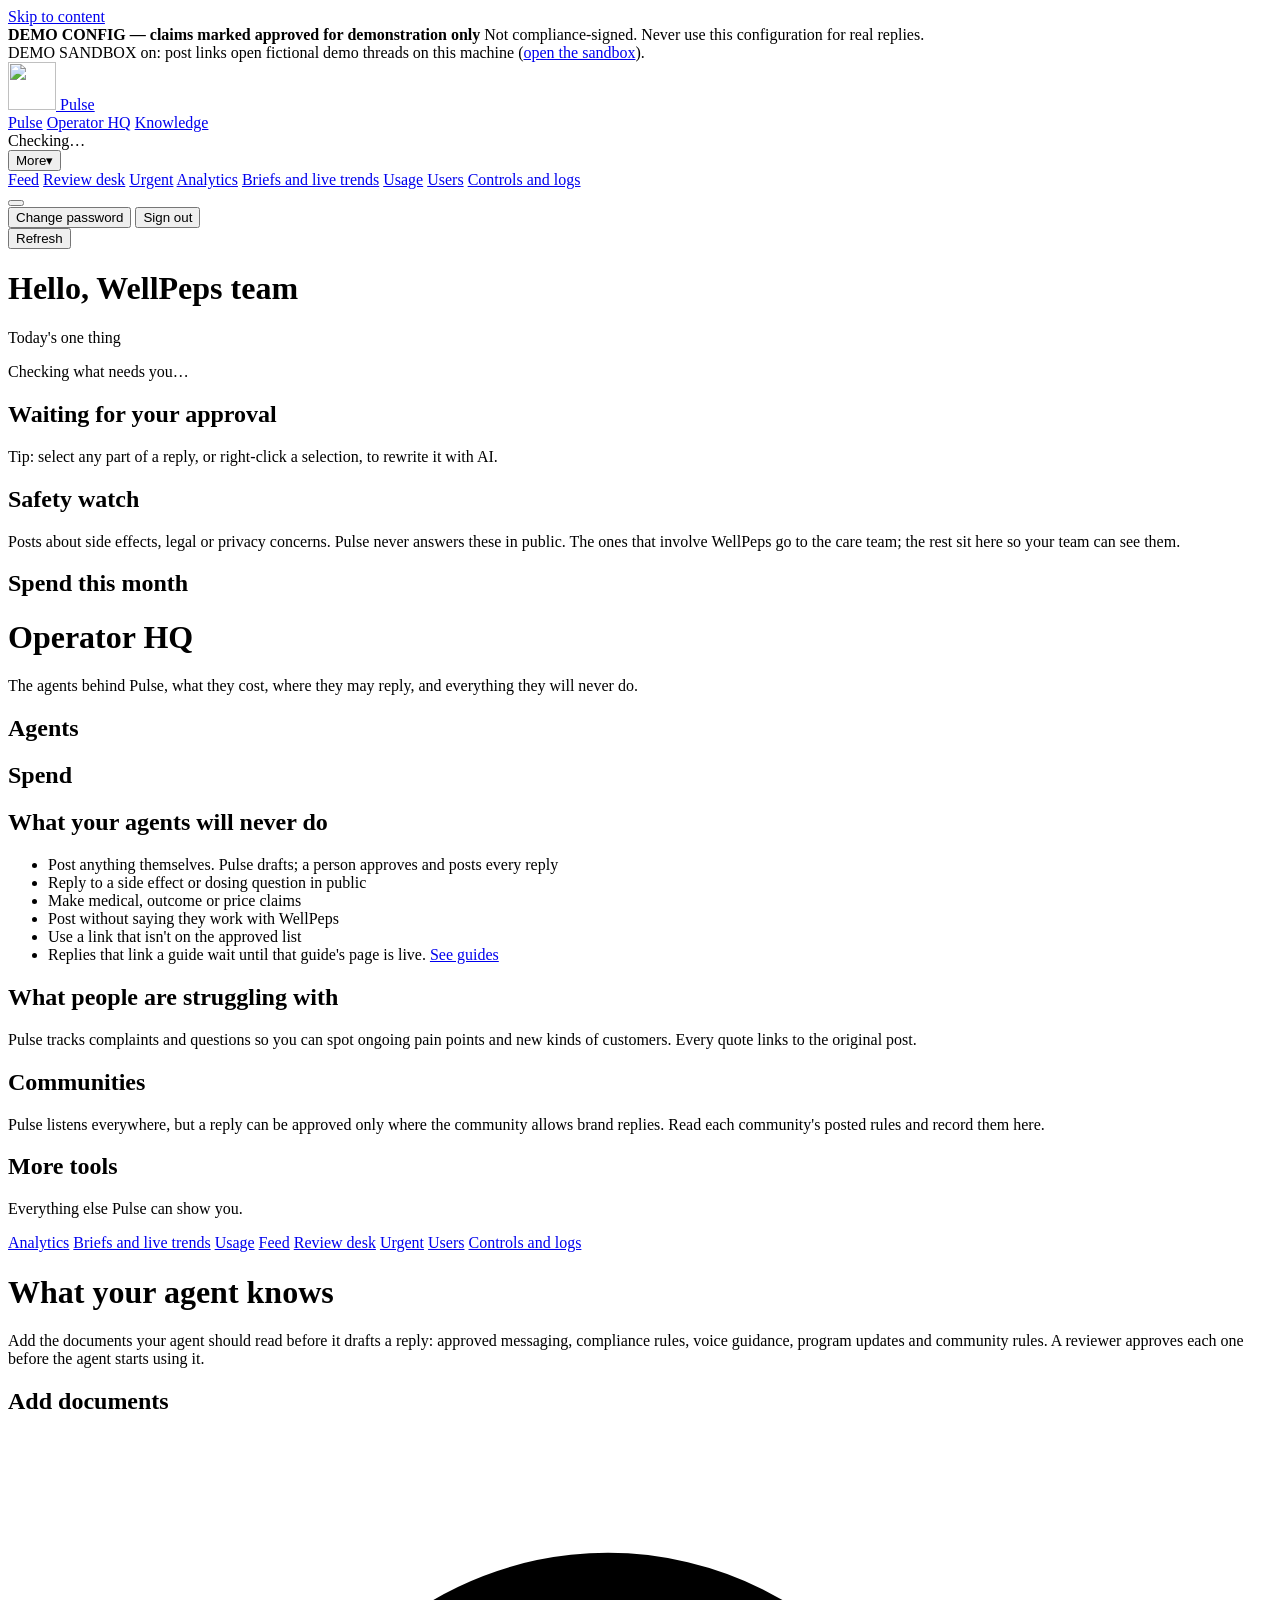
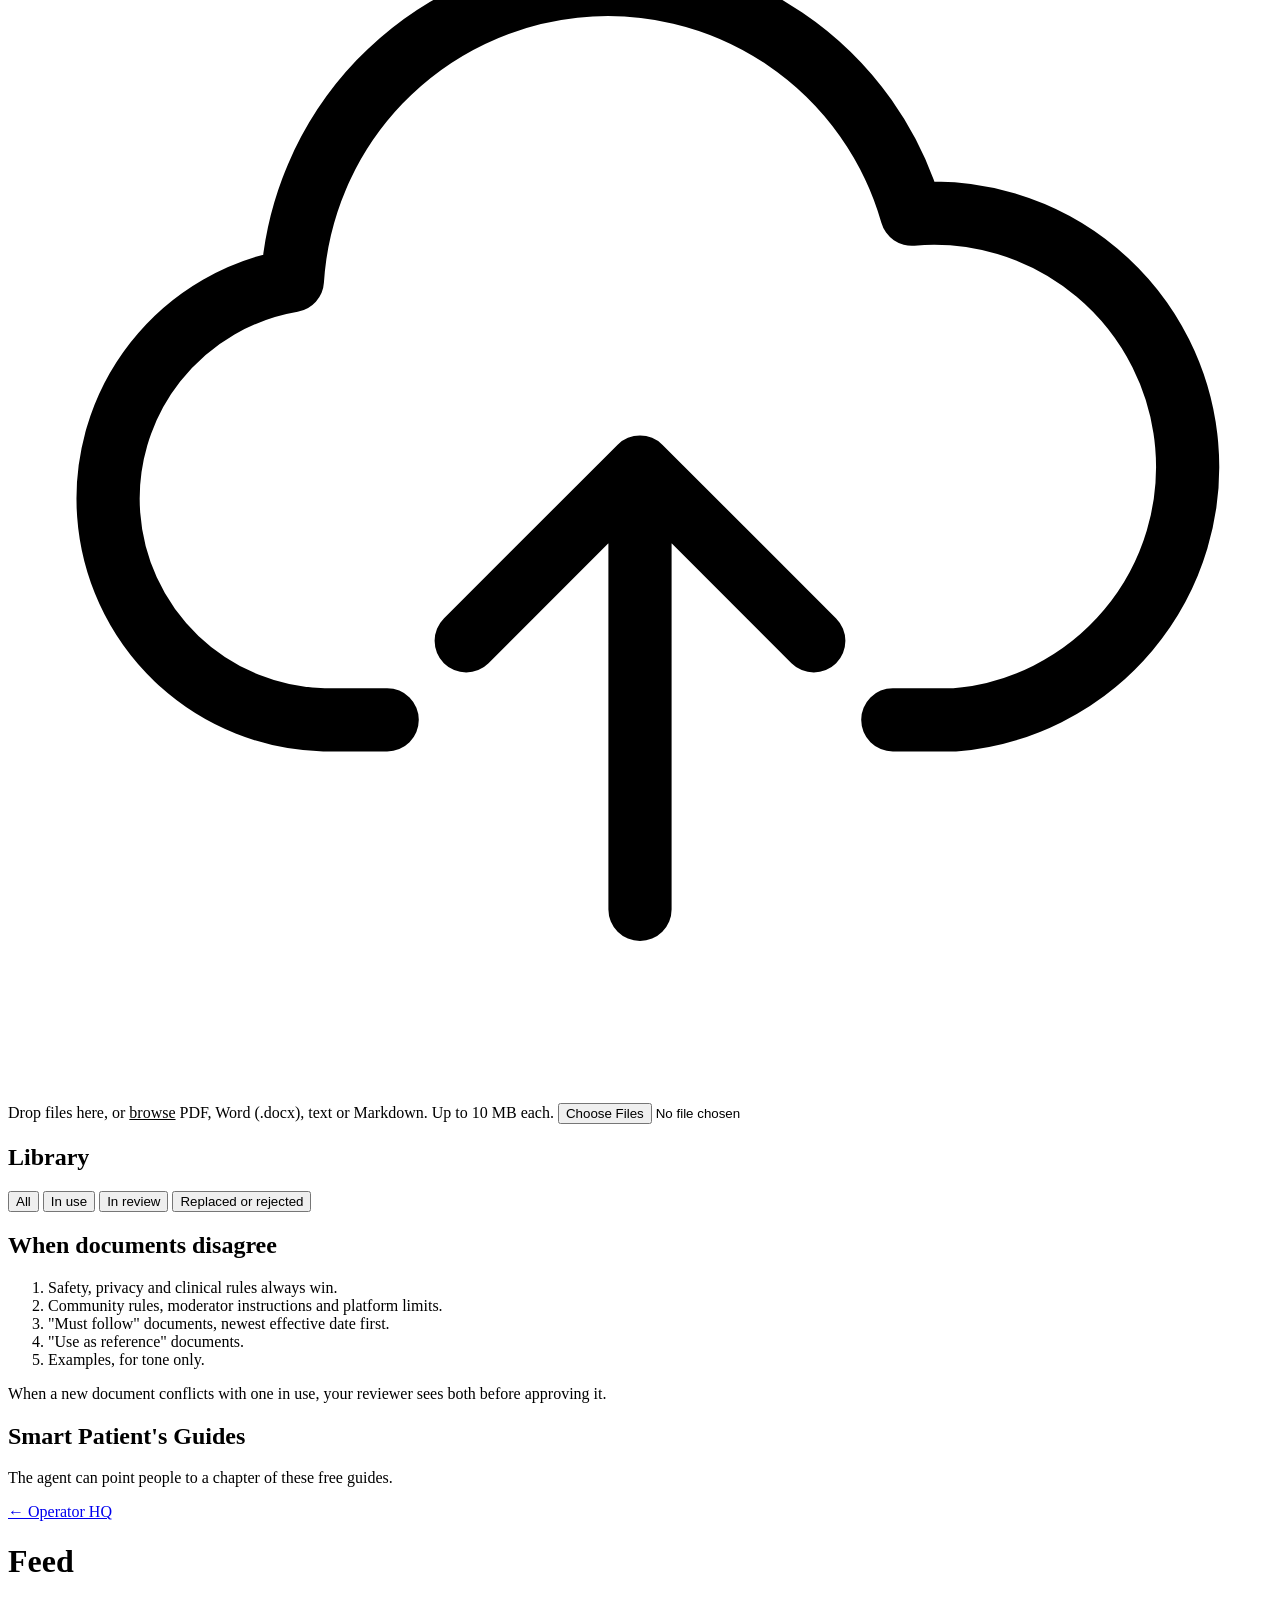
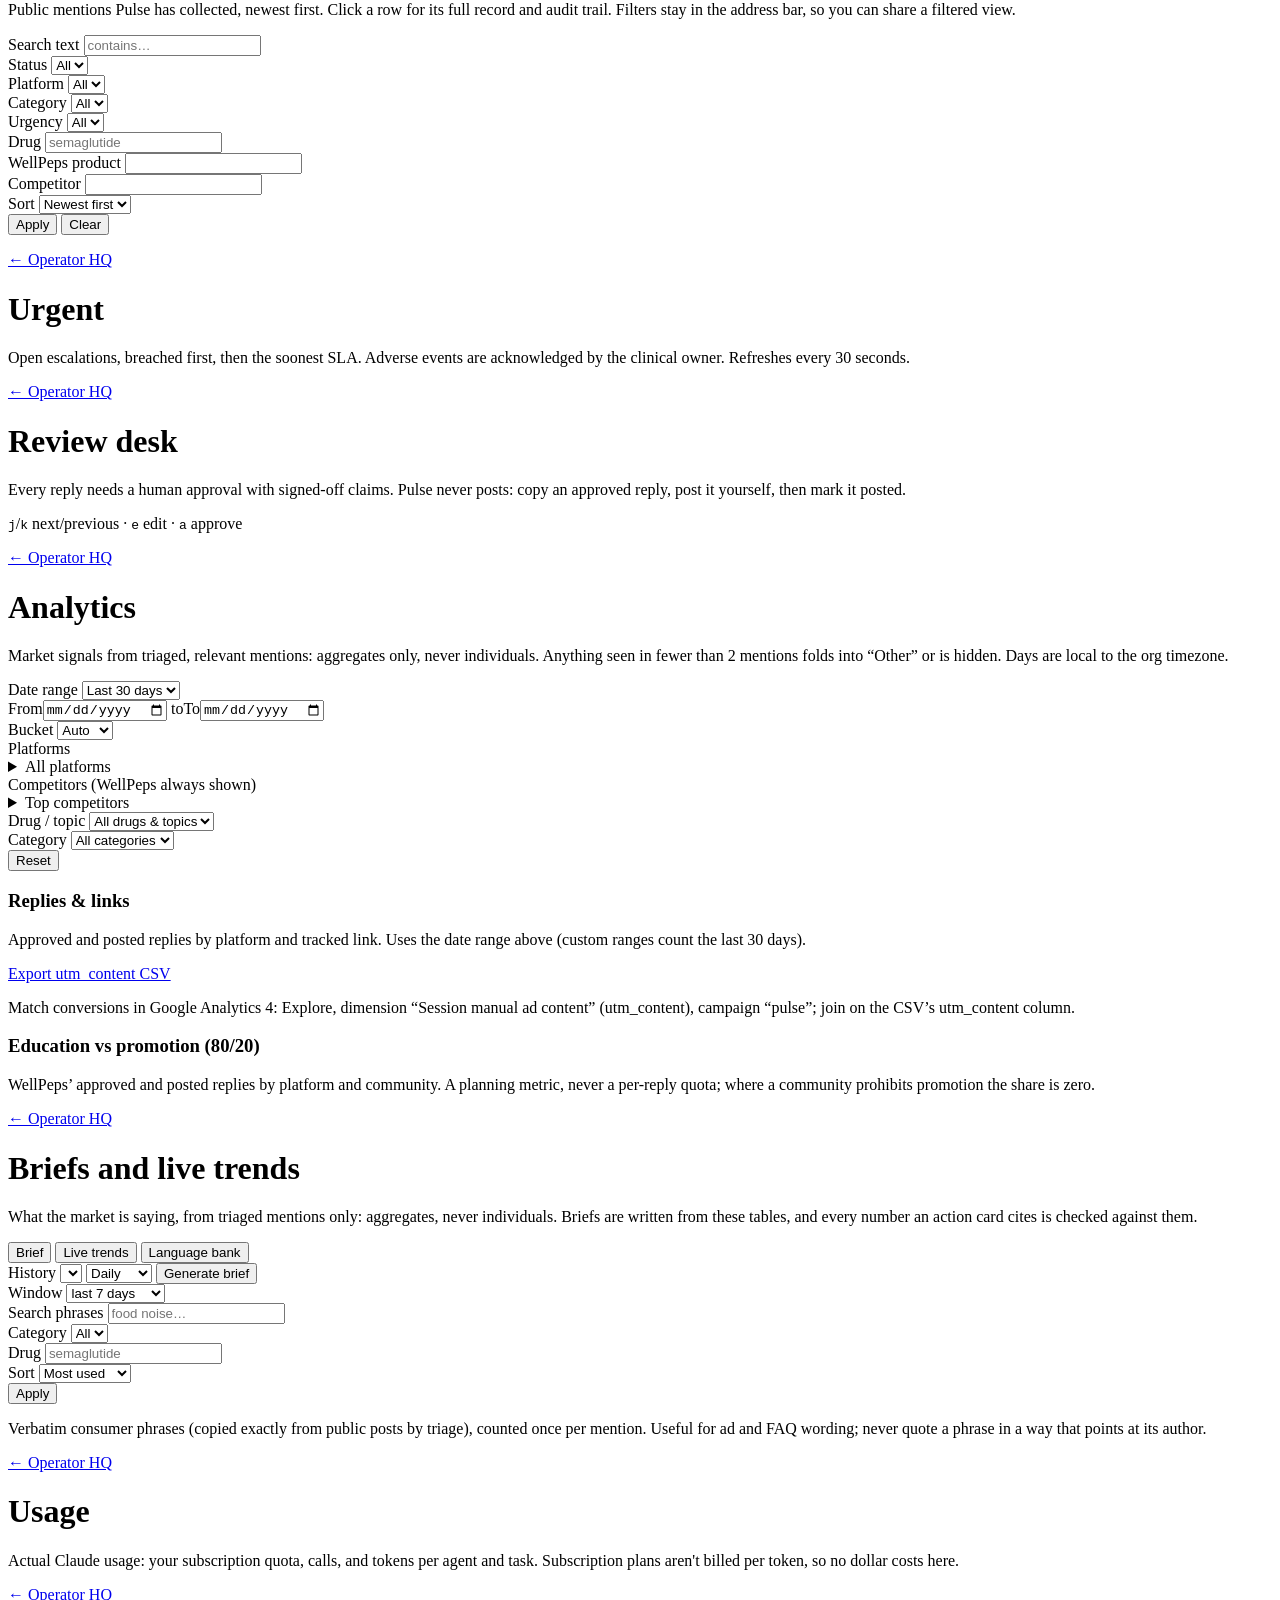
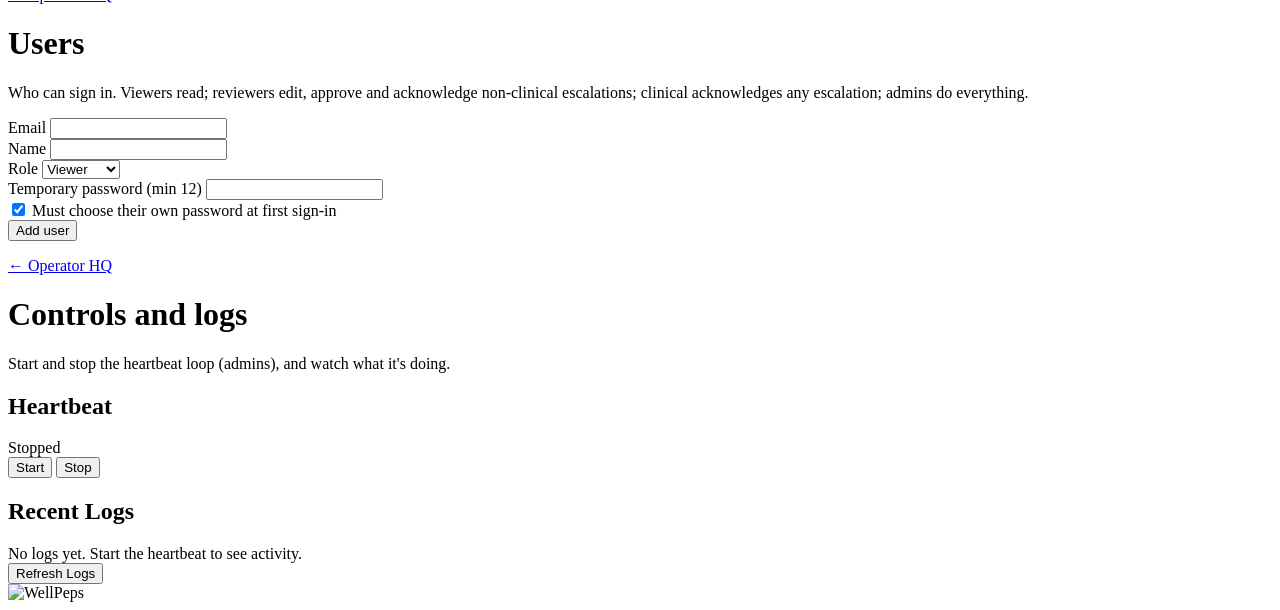
==== commit 85c4e7ae: "feat(communities): advisory community rules; record what was posted (R-30) Owner decision 2026-10-21" ====
--- a/harvey/web/index.html
+++ b/harvey/web/index.html
@@ -155,7 +155,7 @@
       <h2 id="cm-h">Communities</h2>
       <span class="label" id="cm-count"></span>
     </div>
-    <p class="note">Pulse listens everywhere but only drafts where the community's rules allow it. Recording a moderator's answer updates what the agent may say there.</p>
+    <p class="note">Pulse listens everywhere, but a reply can be approved only where the community allows brand replies. Read each community's posted rules and record them here.</p>
     <div id="cm-body" aria-live="polite"></div>
   </section>
 
@@ -207,6 +207,7 @@
       </div>
     </div>
     <div id="kn-lib" aria-live="polite"></div>
+    <div id="kn-edit"></div>
   </section>
 
   <div class="grid-eq">
@@ -462,10 +463,40 @@
 <div class="rw-menu" id="rw-menu" role="dialog" aria-label="Rewrite selection" hidden></div>
 <div class="toasts" id="toasts" role="status" aria-live="polite"></div>
 
-<!-- Operator HQ: record a moderator's answer for one community (admins). -->
+<!-- Pulse queue: record a reply a rep posted by hand (harvey/web/posted.js, R-30). -->
+<dialog class="modal" id="post-dialog" aria-labelledby="post-title" aria-describedby="post-lede">
+  <form class="modal-body" id="post-form" novalidate>
+    <h2 id="post-title">Record what was posted</h2>
+    <p class="lede" id="post-lede">Paste the reply exactly as it went out, even if you changed it or wrote your own. Pulse keeps this record and runs the compliance check on it.</p>
+    <div class="field">
+      <label for="post-text">What was posted</label>
+      <textarea id="post-text" maxlength="10000" required></textarea>
+    </div>
+    <div class="field">
+      <label for="post-who">Who posted it</label>
+      <input type="text" id="post-who" maxlength="100" autocomplete="off" required>
+    </div>
+    <div class="field">
+      <label for="post-when">When it was posted</label>
+      <input type="datetime-local" id="post-when" required>
+      <span class="hint">Your local time.</span>
+    </div>
+    <div class="field">
+      <label for="post-url">Link to the reply (optional)</label>
+      <input type="url" id="post-url" maxlength="2000" autocomplete="off" placeholder="https://">
+    </div>
+    <p class="form-error hidden" id="post-error" role="alert"></p>
+    <div class="modal-actions">
+      <button type="button" class="btn btn-ghost" id="post-cancel">Cancel</button>
+      <button type="submit" class="btn btn-primary" id="post-submit">Save record</button>
+    </div>
+  </form>
+</dialog>
+
+<!-- Operator HQ: record one community's posted rules or a moderator's answer (admins). -->
 <dialog class="modal" id="perm-dialog" aria-labelledby="perm-title" aria-describedby="perm-lede">
   <form class="modal-body" id="perm-form" novalidate>
-    <h2 id="perm-title">Record permission</h2>
+    <h2 id="perm-title">Record community rules</h2>
     <p class="lede" id="perm-lede"></p>
     <div class="field">
       <label for="perm-participation">Can WellPeps post here?</label>
@@ -474,6 +505,7 @@
         <option value="not_allowed">No, brand replies are not allowed</option>
         <option value="unknown">Not sure yet</option>
       </select>
+      <span class="hint">If the rules ban promotion, or say to ask the moderators first, choose No until a moderator says yes.</span>
     </div>
     <div class="field">
       <label for="perm-links">Are links allowed?</label>
@@ -490,12 +522,12 @@
     <div class="field">
       <label for="perm-note">Note (optional)</label>
       <textarea id="perm-note" maxlength="1000"></textarea>
-      <span class="hint">What the moderator said, and when.</span>
+      <span class="hint">Which rule you relied on (for example "Rule 3: no self-promotion"), or what a moderator said and when.</span>
     </div>
     <p class="form-error hidden" id="perm-error" role="alert"></p>
     <div class="modal-actions">
       <button type="button" class="btn btn-ghost" data-action="perm-cancel">Cancel</button>
-      <button type="submit" class="btn btn-primary" id="perm-submit">Save permission</button>
+      <button type="submit" class="btn btn-primary" id="perm-submit">Save rules</button>
     </div>
   </form>
 </dialog>
@@ -560,6 +592,7 @@
 <script src="/static/analytics.js"></script>
 <script src="/static/replies.js"></script>
 <script src="/static/rewrite.js"></script>
+<script src="/static/posted.js"></script>
 <script src="/static/home.js"></script>
 <script src="/static/hq.js"></script>
 <script src="/static/knowledge.js"></script>
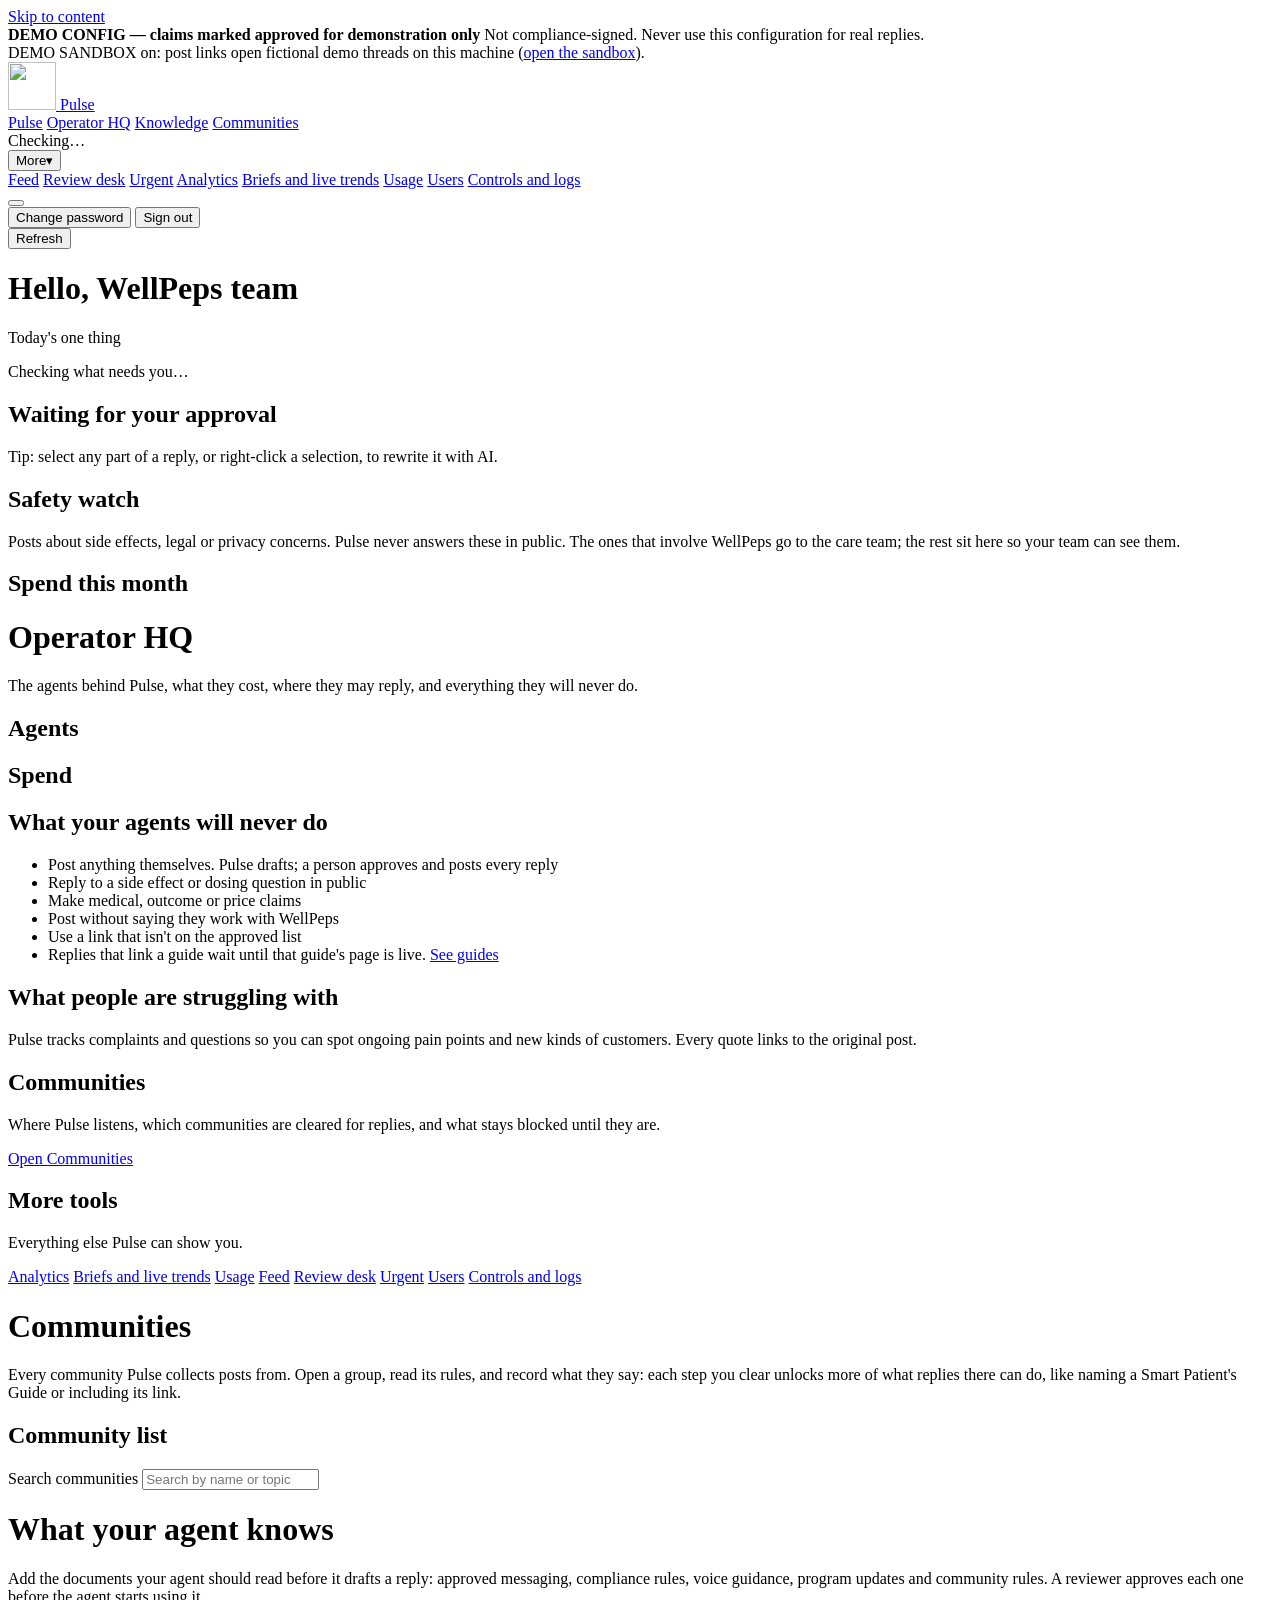
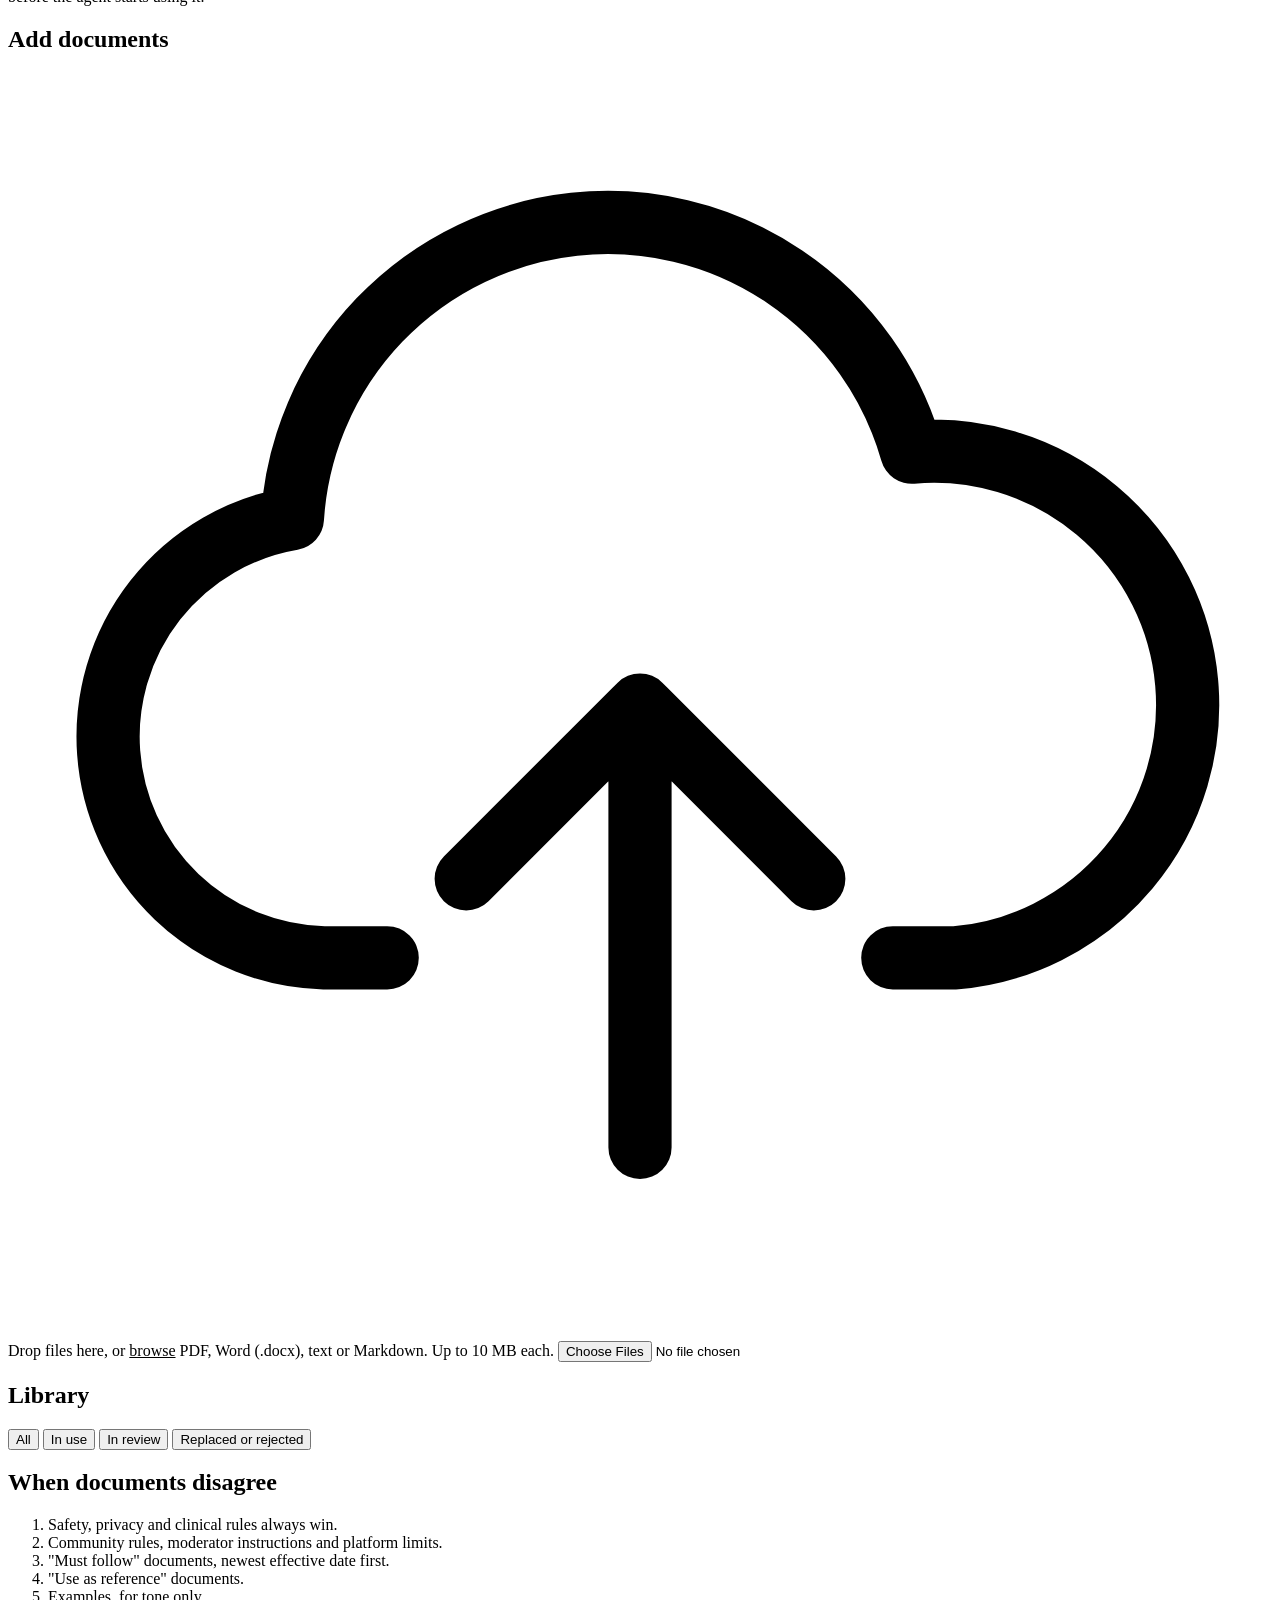
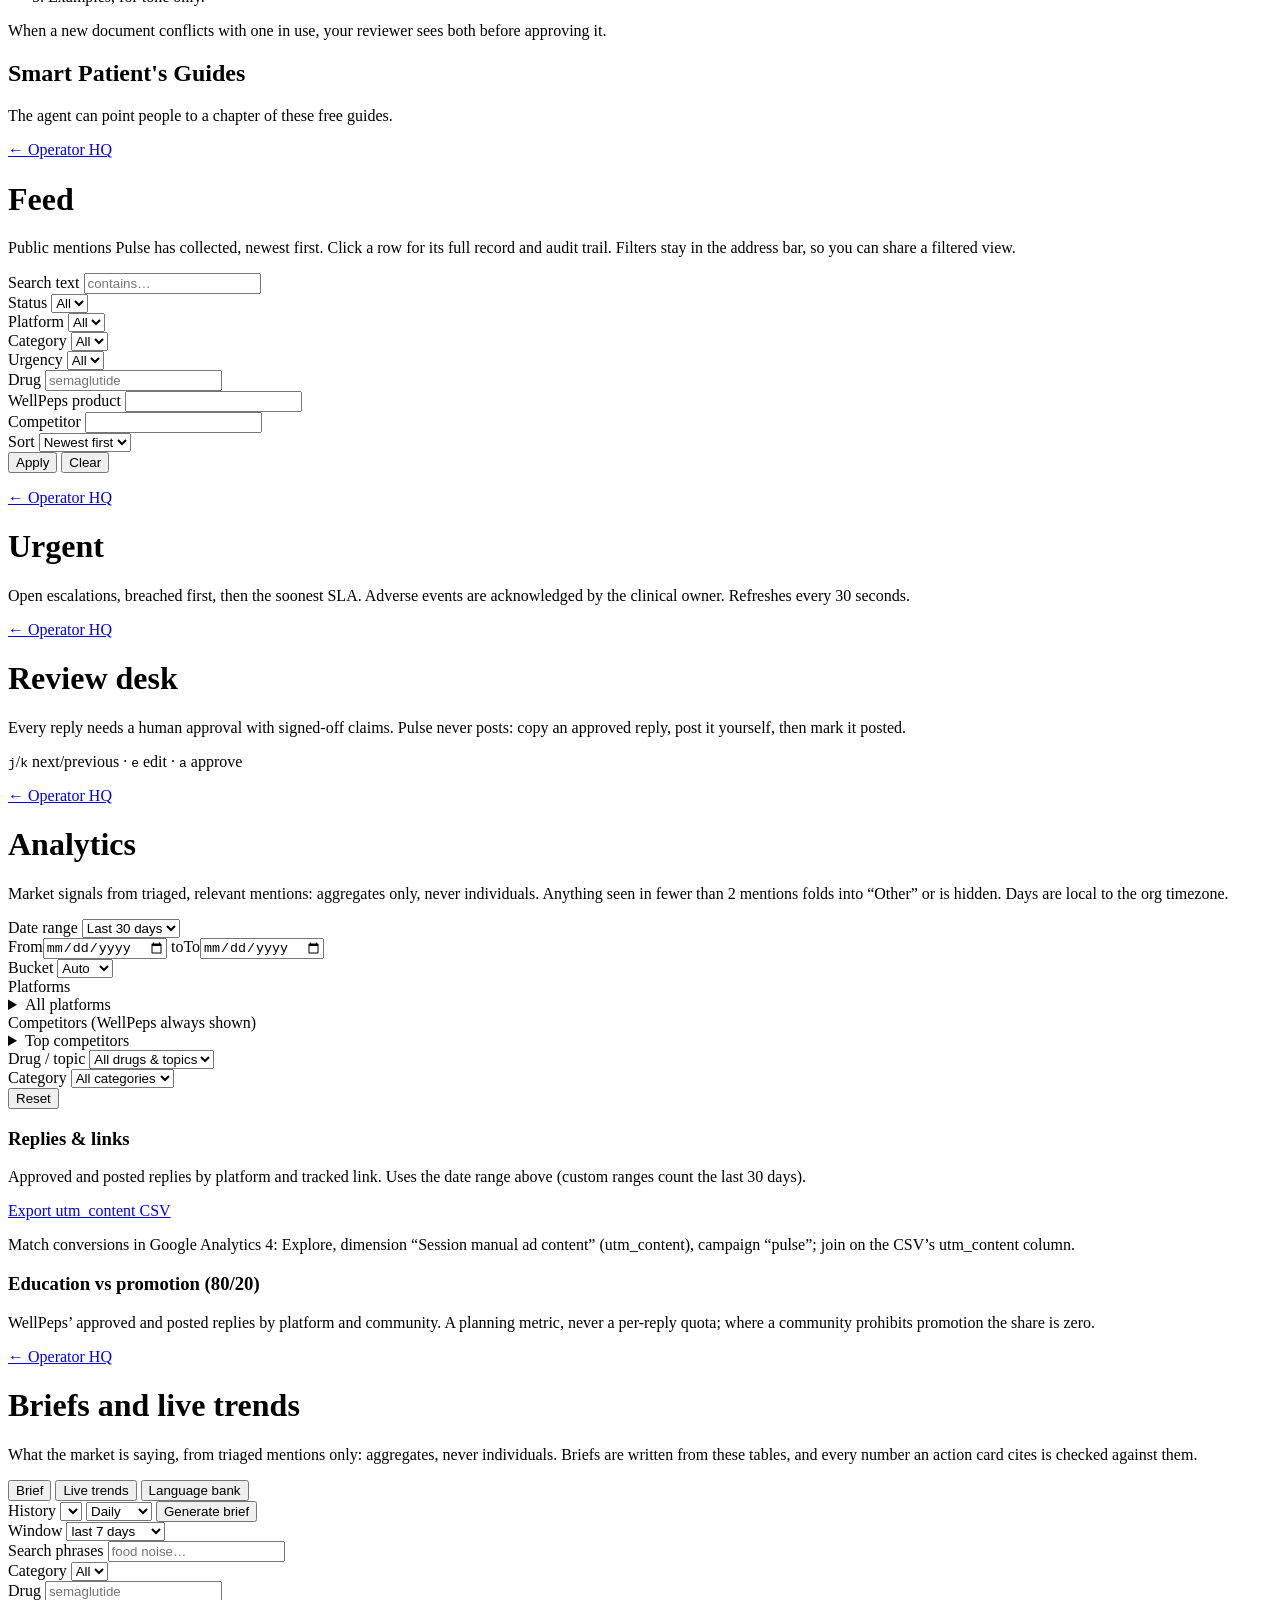
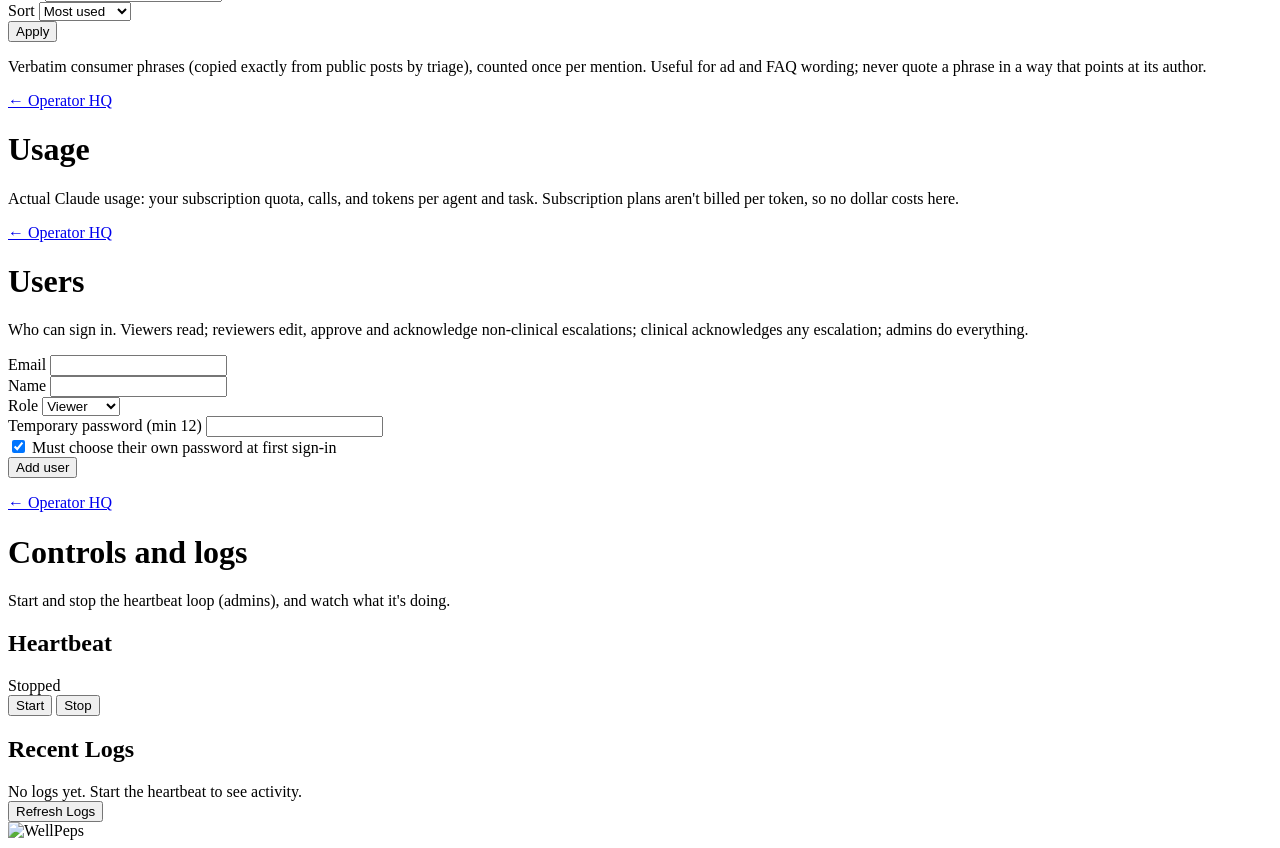
==== commit c1b1aff6: "feat(web): Communities page with clearance checklist and blocks (R-35) - New main tab, Communities: " ====
--- a/harvey/web/index.html
+++ b/harvey/web/index.html
@@ -32,6 +32,7 @@
       <a href="#pulse" data-nav="pulse">Pulse<span class="nav-count" id="nav-review" aria-label="replies waiting for approval"></span></a>
       <a href="#hq" data-nav="hq">Operator HQ</a>
       <a href="#knowledge" data-nav="knowledge">Knowledge</a>
+      <a href="#communities" data-nav="communities">Communities</a>
     </nav>
     <div class="top-tools">
       <div class="harvey-status" id="header-status" role="status">
@@ -150,13 +151,14 @@
     <div id="pp-body" aria-live="polite"></div>
   </section>
 
-  <section class="panel" id="communities" aria-labelledby="cm-h">
+  <section class="panel" id="hq-communities" aria-labelledby="hq-cm-h">
     <div class="section-head-row">
-      <h2 id="cm-h">Communities</h2>
+      <h2 id="hq-cm-h">Communities</h2>
       <span class="label" id="cm-count"></span>
     </div>
-    <p class="note">Pulse listens everywhere, but a reply can be approved only where the community allows brand replies. Read each community's posted rules and record them here.</p>
+    <p class="note">Where Pulse listens, which communities are cleared for replies, and what stays blocked until they are.</p>
     <div id="cm-body" aria-live="polite"></div>
+    <div class="act"><a class="btn btn-secondary" href="#communities">Open Communities</a></div>
   </section>
 
   <section class="panel" aria-labelledby="tools-h">
@@ -172,6 +174,27 @@
       <a class="btn btn-secondary hidden" id="hq-users-link" href="#users">Users</a>
       <a class="btn btn-secondary" href="#controls">Controls and logs</a>
     </div>
+  </section>
+</div>
+
+<!-- Communities: where Pulse listens, what is cleared, what is blocked -->
+<div id="communities" class="section view">
+  <div class="hello">
+    <div>
+      <h1 tabindex="-1">Communities</h1>
+      <p class="lede">Every community Pulse collects posts from. Open a group, read its rules, and record what they say: each step you clear unlocks more of what replies there can do, like naming a Smart Patient's Guide or including its link.</p>
+    </div>
+    <div class="stats" id="cm-stats" role="group" aria-label="Communities summary"></div>
+  </div>
+
+  <section class="panel plain" aria-labelledby="cm-list-h">
+    <h2 id="cm-list-h" class="visually-hidden">Community list</h2>
+    <div class="cm-tools">
+      <div class="seg seg-sm" id="cm-filter" role="group" aria-label="Show"></div>
+      <label class="cm-search"><span class="visually-hidden">Search communities</span>
+        <input type="search" id="cm-search" placeholder="Search by name or topic" autocomplete="off"></label>
+    </div>
+    <div id="cm-list" class="cm-list" aria-live="polite"></div>
   </section>
 </div>
 
@@ -595,6 +618,7 @@
 <script src="/static/posted.js"></script>
 <script src="/static/home.js"></script>
 <script src="/static/hq.js"></script>
+<script src="/static/communities.js"></script>
 <script src="/static/knowledge.js"></script>
 </body>
 </html>
